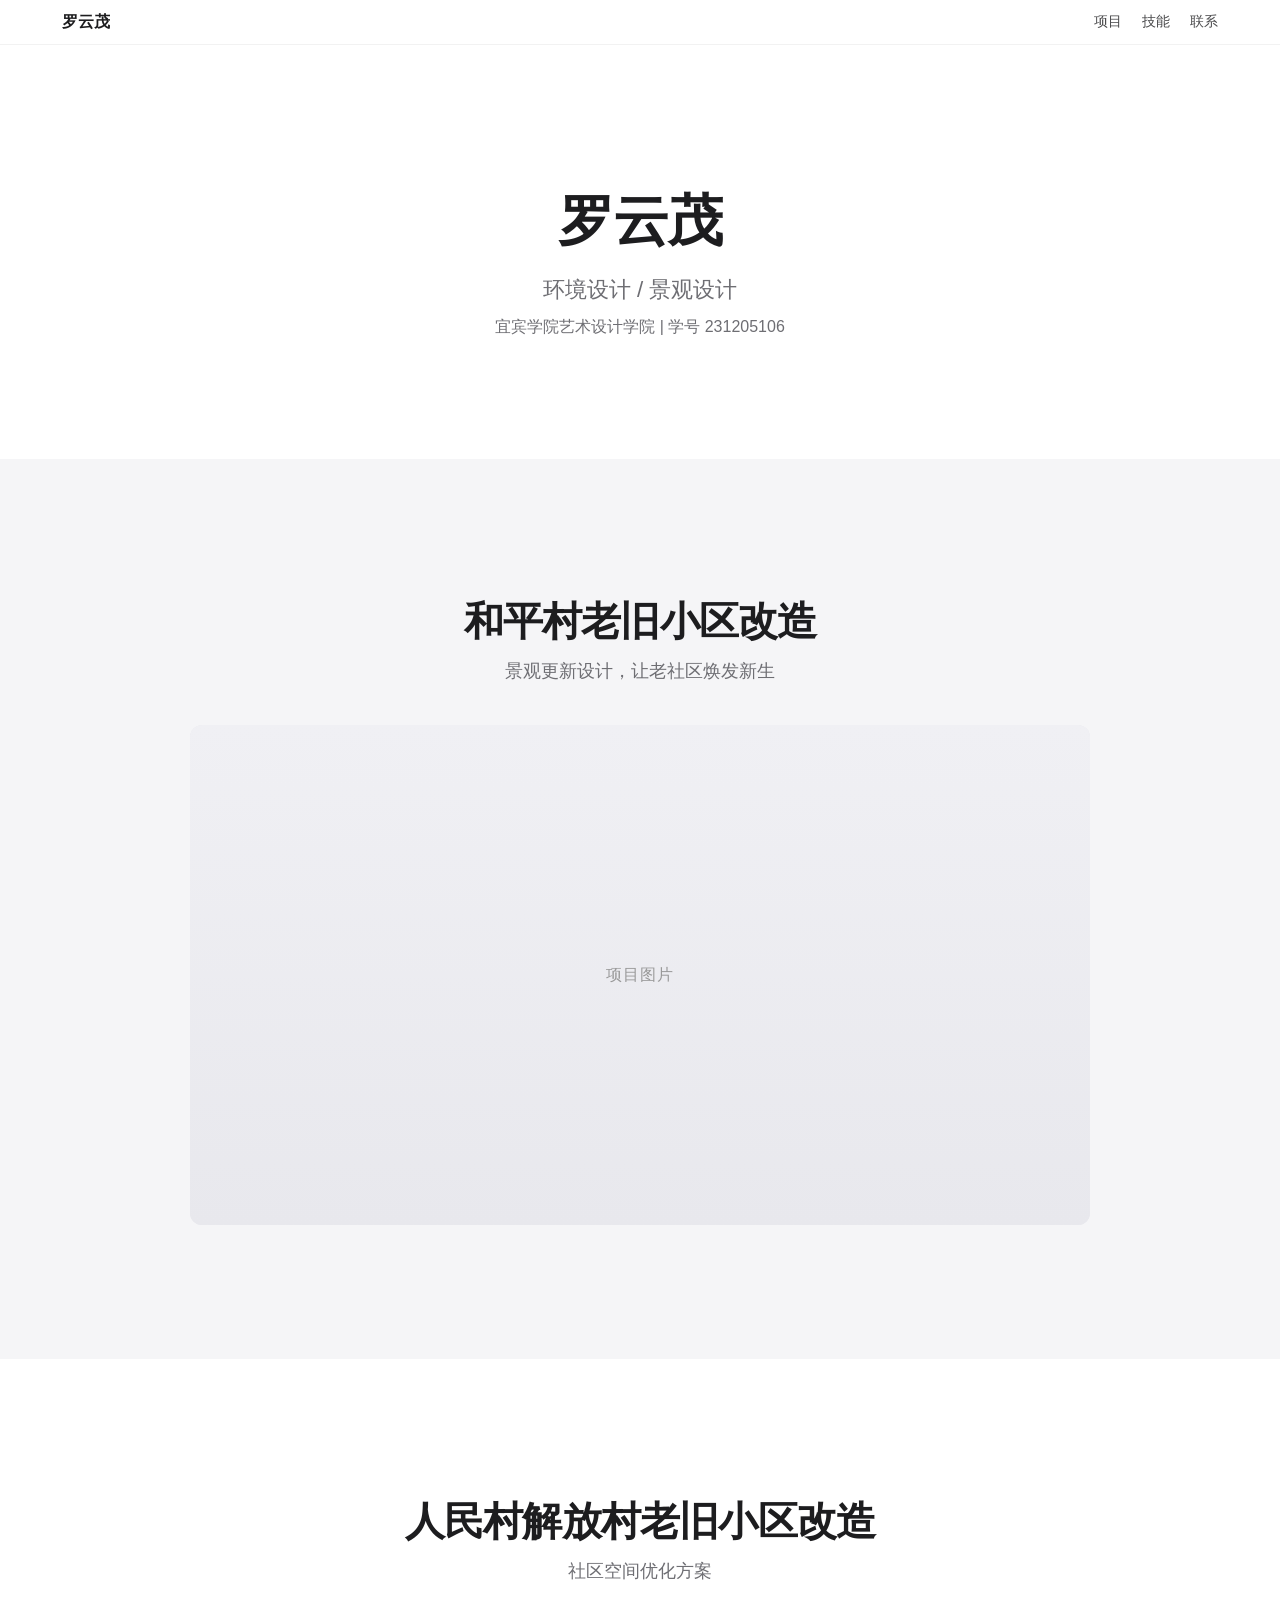
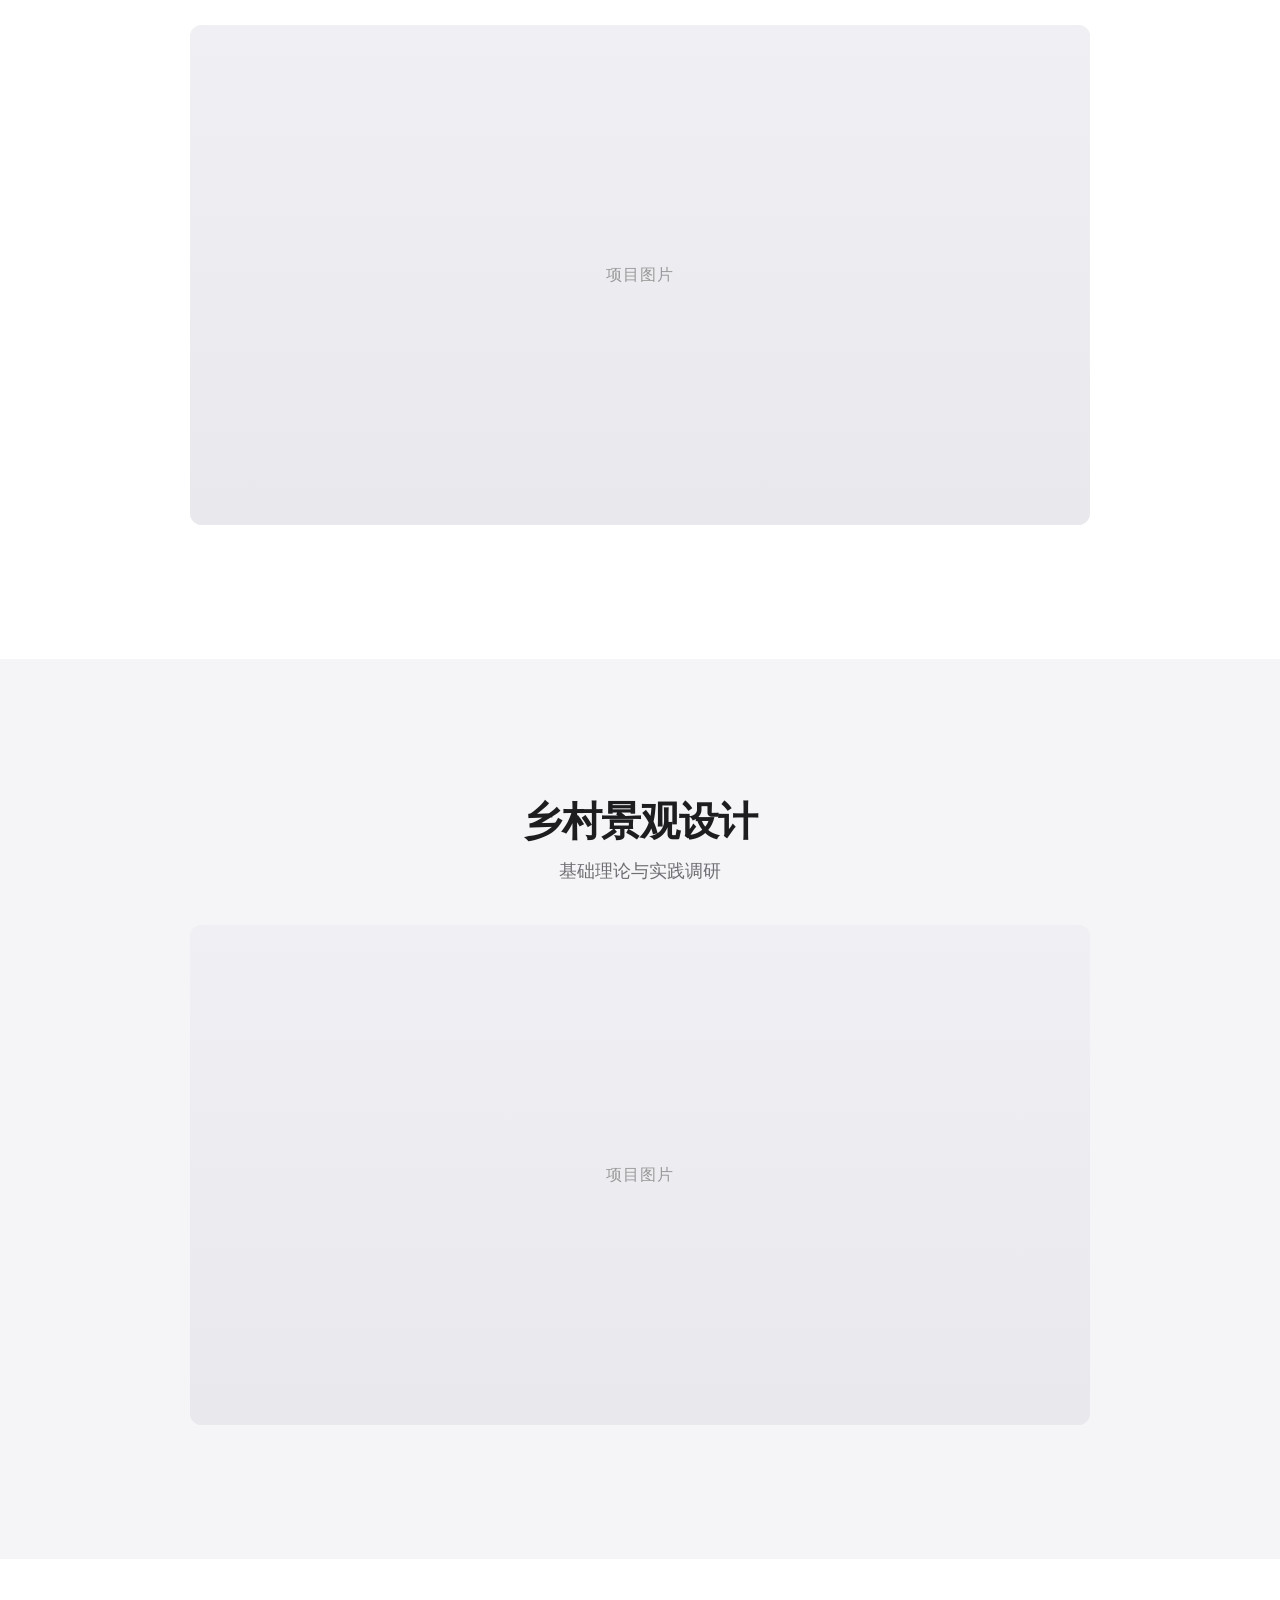
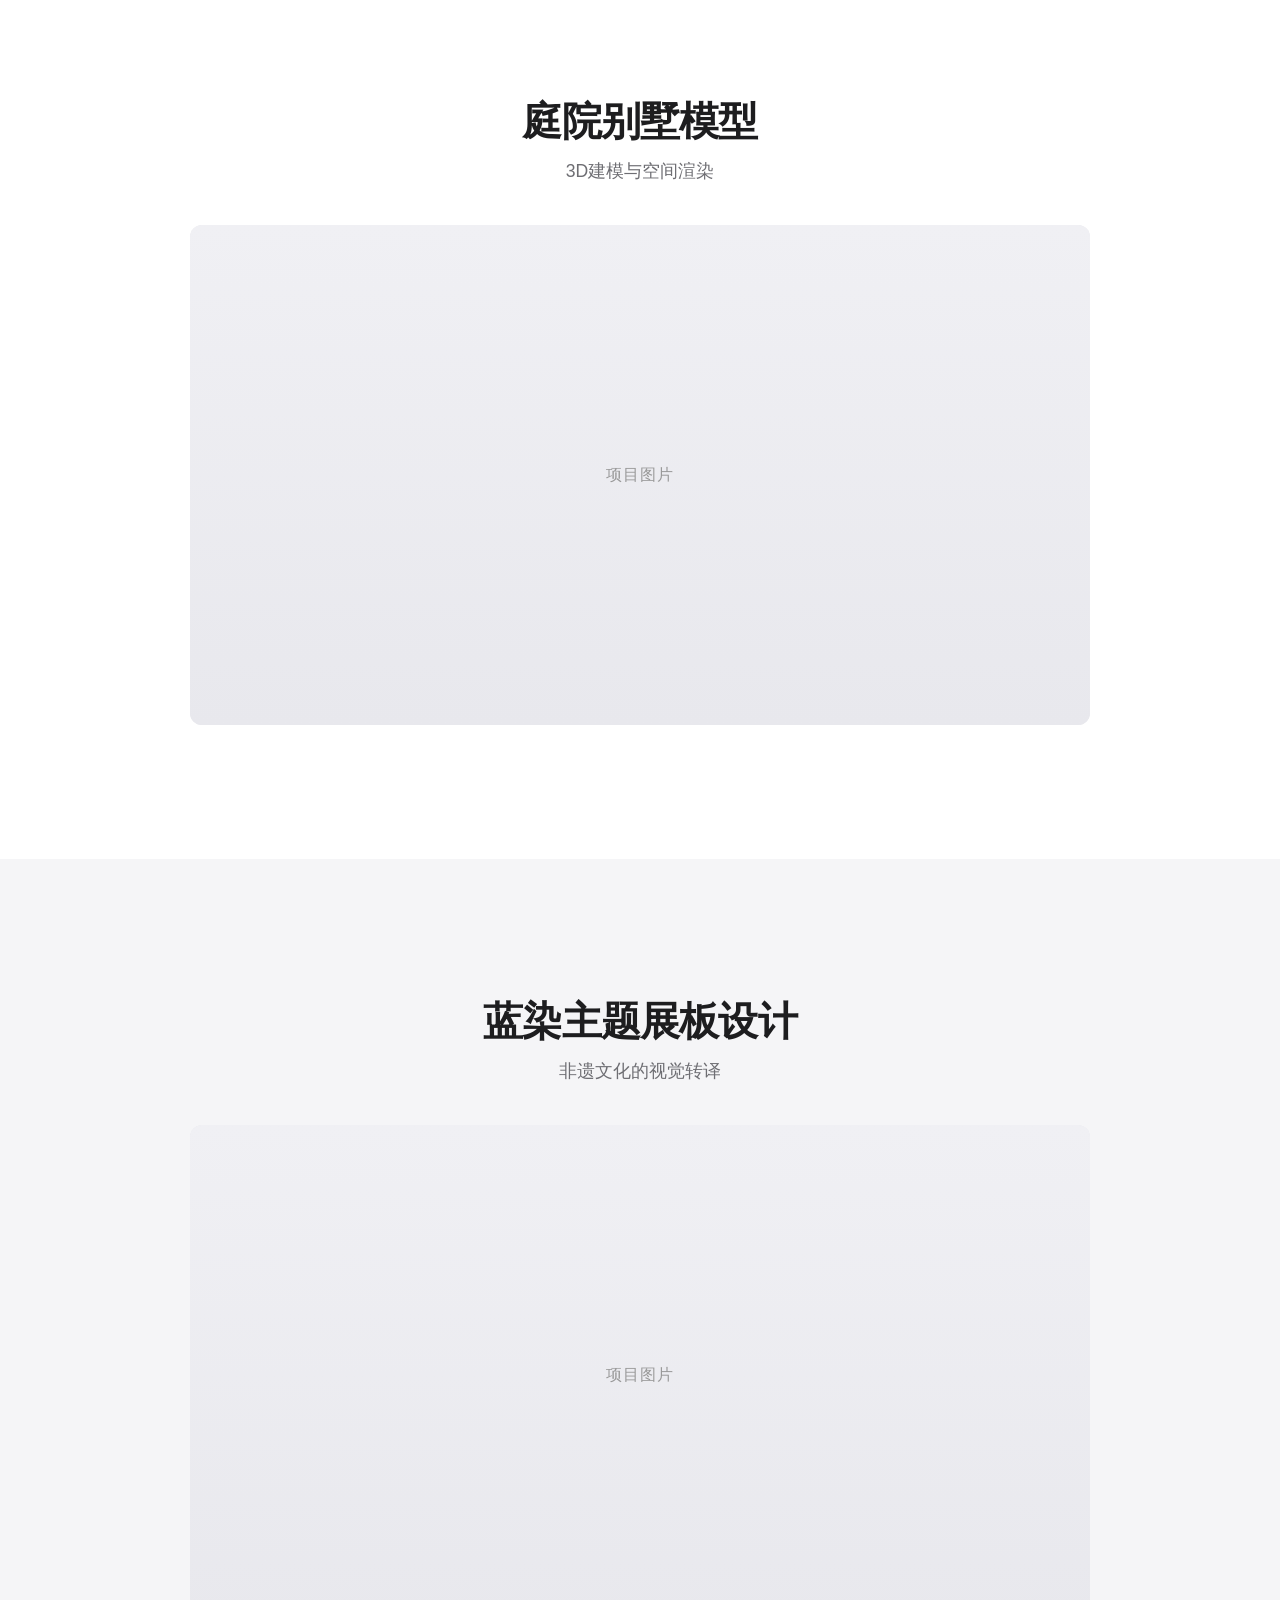
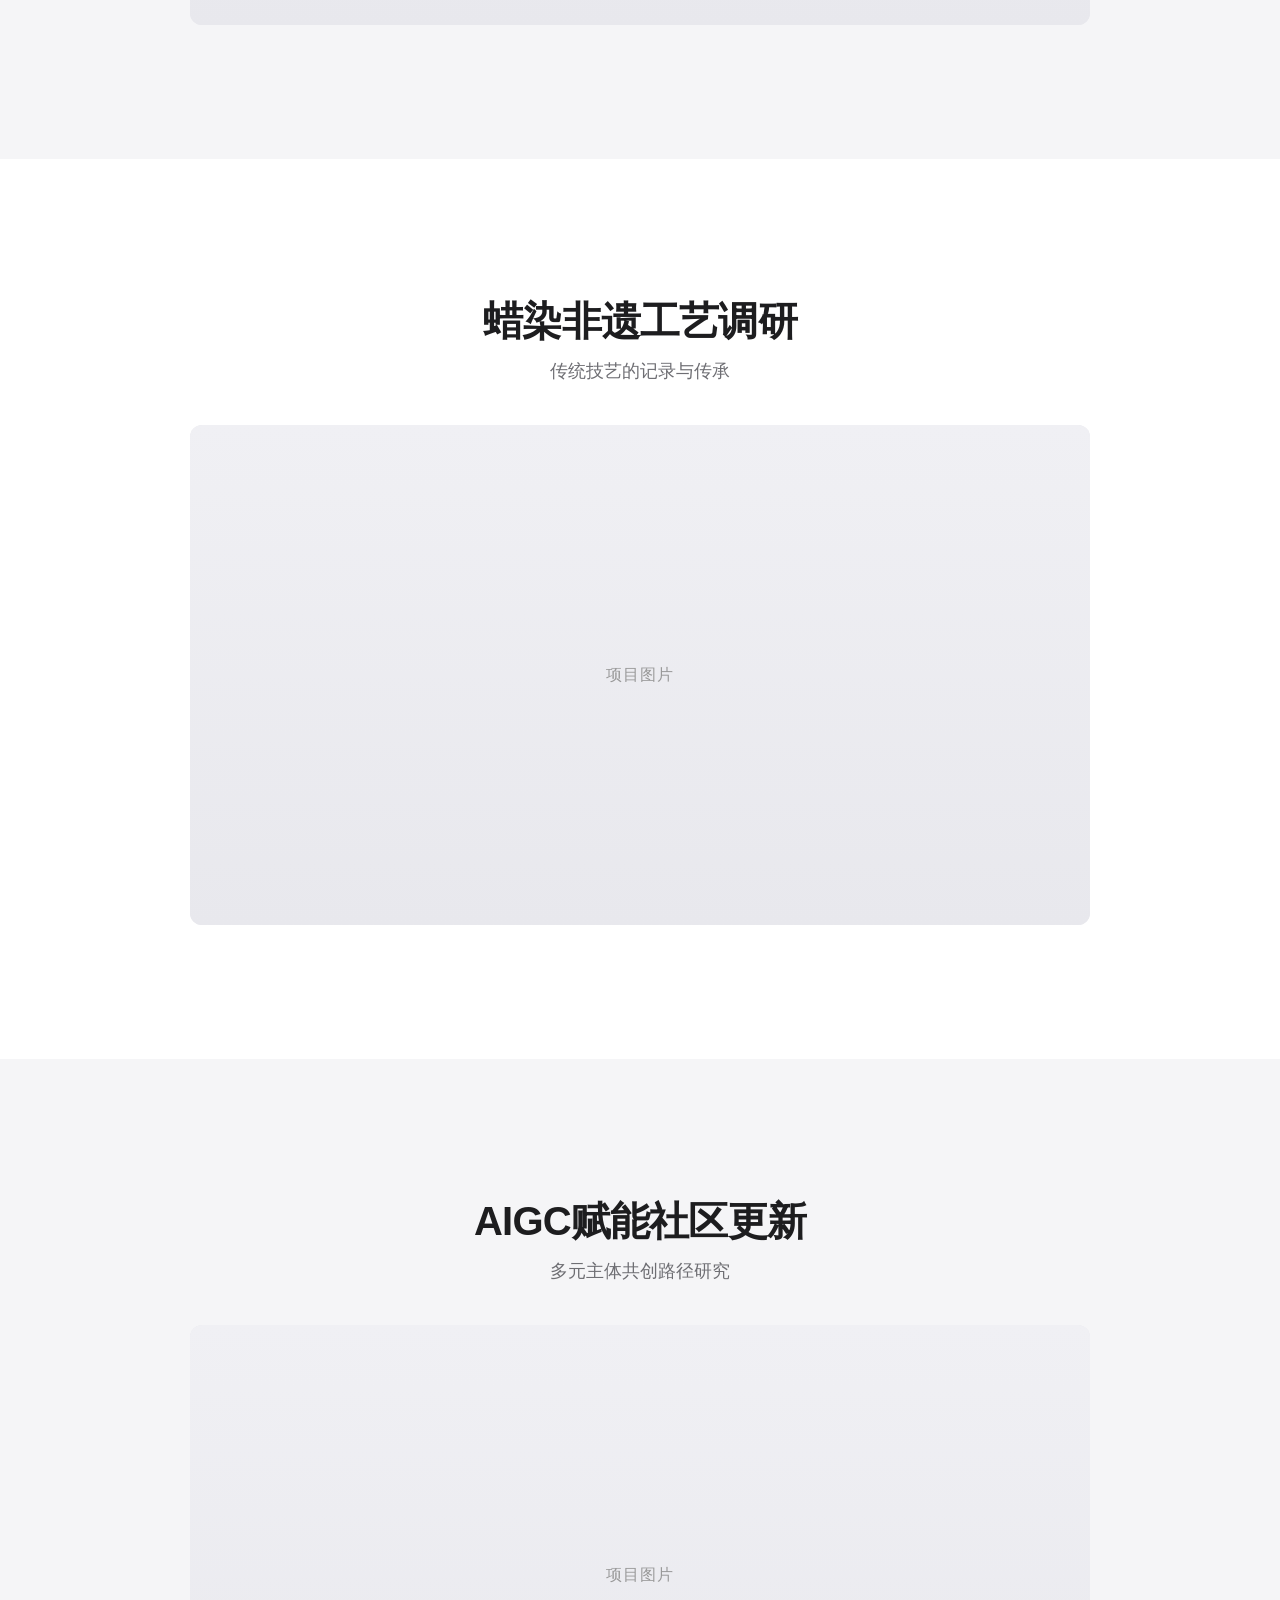
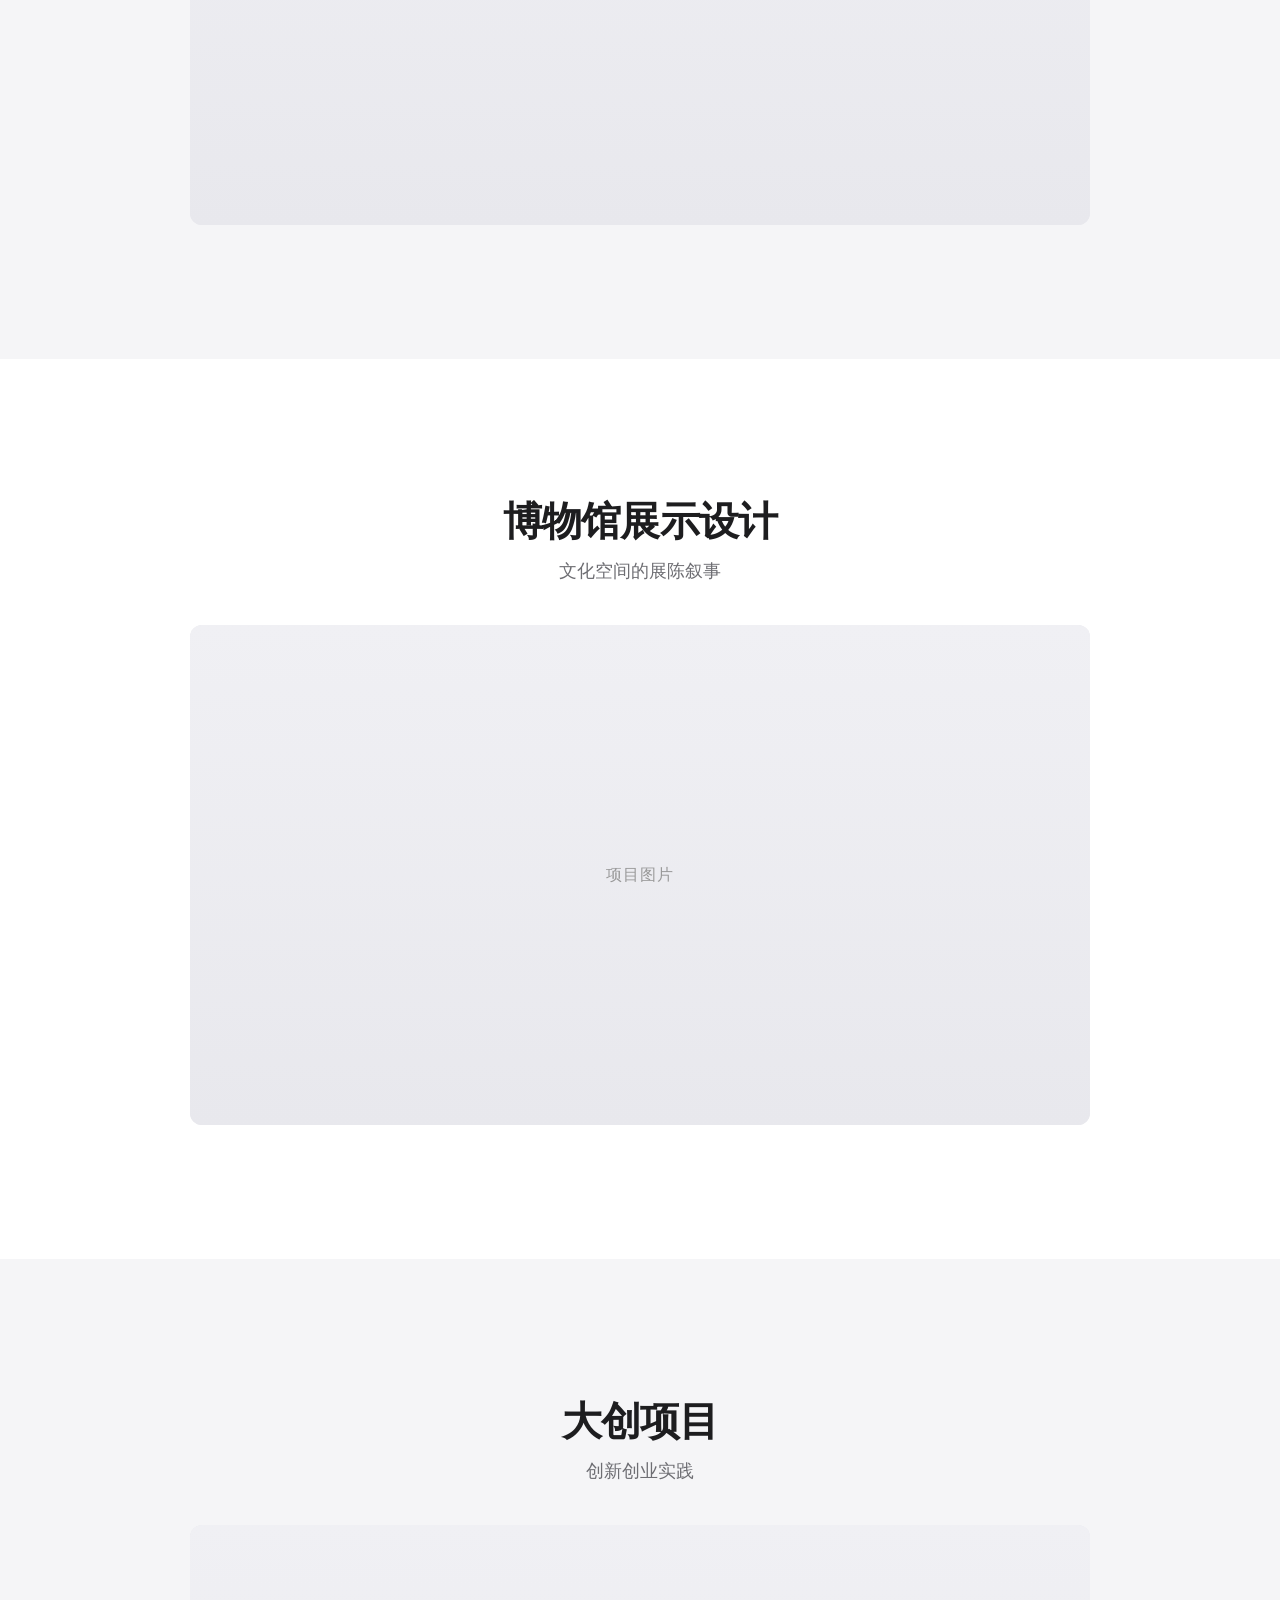
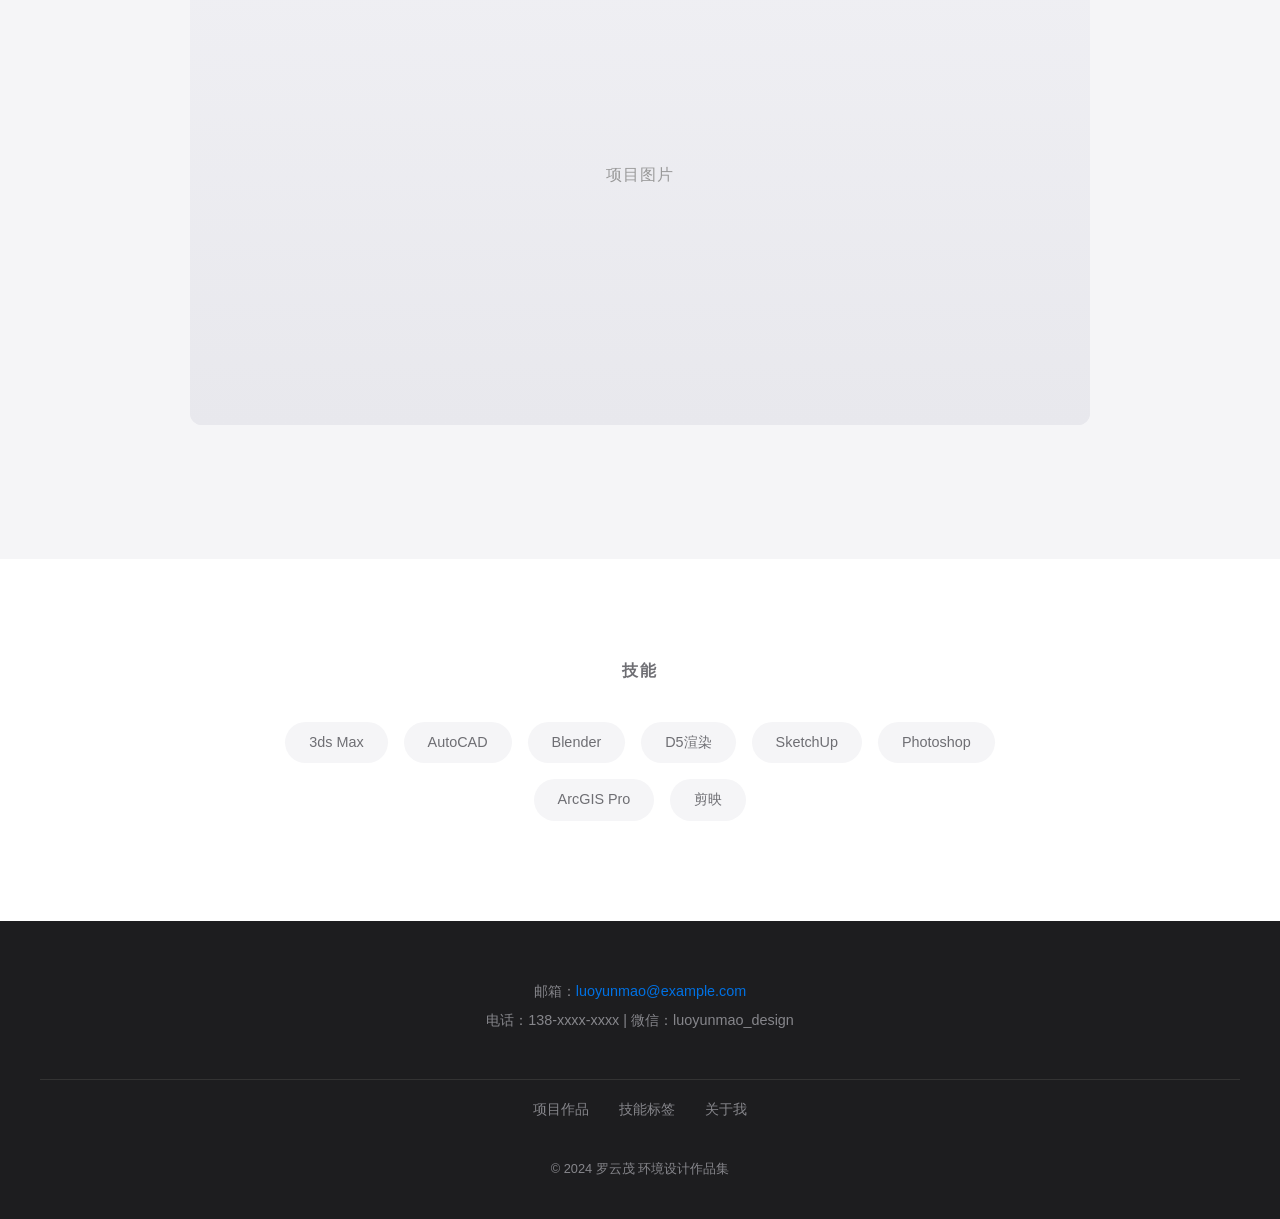
==== index.html @ b6cc5d69 "Initial commit: 罗云茂环境设计作品集" ====
<!DOCTYPE html>
<html lang="zh-CN">
<head>
    <meta charset="UTF-8">
    <meta name="viewport" content="width=device-width, initial-scale=1.0">
    <title>罗云茂 - 环境设计作品集</title>
    <style>
        * {
            margin: 0;
            padding: 0;
            box-sizing: border-box;
        }

        :root {
            --bg-color: #f5f5f7;
            --card-bg: #ffffff;
            --text-color: #1d1d1f;
            --text-light: #6e6e73;
            --footer-bg: #f5f5f7;
            --nav-bg: rgba(255, 255, 255, 0.85);
        }

        body {
            font-family: -apple-system, BlinkMacSystemFont, 'PingFang SC', 'Helvetica Neue', Arial, sans-serif;
            background-color: var(--bg-color);
            color: var(--text-color);
            line-height: 1.47;
            overflow-x: hidden;
        }

        nav {
            position: fixed;
            top: 0;
            left: 0;
            right: 0;
            z-index: 1000;
            background-color: var(--nav-bg);
            backdrop-filter: blur(20px);
            -webkit-backdrop-filter: blur(20px);
            border-bottom: 1px solid rgba(0, 0, 0, 0.05);
        }

        nav .container {
            max-width: 1200px;
            margin: 0 auto;
            padding: 0 22px;
            display: flex;
            justify-content: space-between;
            align-items: center;
            height: 44px;
        }

        nav .logo {
            font-size: 1rem;
            font-weight: 600;
            color: var(--text-color);
            text-decoration: none;
        }

        nav .nav-links {
            display: flex;
            gap: 20px;
        }

        nav .nav-links a {
            font-size: 0.85rem;
            color: var(--text-color);
            text-decoration: none;
            opacity: 0.8;
            transition: opacity 0.3s ease;
        }

        nav .nav-links a:hover {
            opacity: 1;
        }

        .hero {
            padding: 180px 0 120px;
            text-align: center;
            background-color: var(--card-bg);
        }

        .hero h1 {
            font-size: 3.5rem;
            font-weight: 700;
            letter-spacing: -0.02em;
            margin-bottom: 12px;
            color: var(--text-color);
        }

        .hero .subtitle {
            font-size: 1.4rem;
            font-weight: 400;
            color: var(--text-light);
            margin-bottom: 8px;
        }

        .hero .info {
            font-size: 1rem;
            font-weight: 400;
            color: var(--text-light);
        }

        .project-card {
            min-height: 100vh;
            display: flex;
            flex-direction: column;
            justify-content: center;
            align-items: center;
            text-align: center;
            padding: 60px 20px;
            opacity: 0;
            transform: translateY(40px);
            transition: all 0.8s ease;
        }

        .project-card.visible {
            opacity: 1;
            transform: translateY(0);
        }

        .project-card:nth-child(even) {
            background-color: var(--card-bg);
        }

        .project-card:nth-child(odd) {
            background-color: var(--bg-color);
        }

        .project-card .container {
            max-width: 1000px;
            width: 100%;
        }

        .project-card h2 {
            font-size: 2.5rem;
            font-weight: 700;
            letter-spacing: -0.02em;
            margin-bottom: 8px;
            color: var(--text-color);
        }

        .project-card .description {
            font-size: 1.1rem;
            font-weight: 400;
            color: var(--text-light);
            margin-bottom: 40px;
        }

        .project-image {
            width: 100%;
            max-width: 900px;
            height: 500px;
            background-color: #e8e8ed;
            border-radius: 12px;
            margin: 0 auto;
            position: relative;
            overflow: hidden;
        }

        .project-image::before {
            content: '';
            position: absolute;
            top: 0;
            left: 0;
            right: 0;
            bottom: 0;
            background: linear-gradient(180deg, #f0f0f4 0%, #e8e8ed 100%);
        }

        .project-image::after {
            content: '项目图片';
            position: absolute;
            top: 50%;
            left: 50%;
            transform: translate(-50%, -50%);
            font-size: 1rem;
            color: #999999;
            font-weight: 400;
            letter-spacing: 0.05em;
        }

        .project-image img {
            width: 100%;
            height: 100%;
            object-fit: cover;
            display: none;
        }

        .skills {
            padding: 100px 20px;
            background-color: var(--card-bg);
            text-align: center;
            opacity: 0;
            transform: translateY(40px);
            transition: all 0.8s ease;
        }

        .skills.visible {
            opacity: 1;
            transform: translateY(0);
        }

        .skills .container {
            max-width: 800px;
            margin: 0 auto;
        }

        .skills h2 {
            font-size: 1rem;
            font-weight: 600;
            text-transform: uppercase;
            letter-spacing: 0.1em;
            margin-bottom: 40px;
            color: var(--text-light);
        }

        .skills-list {
            display: flex;
            flex-wrap: wrap;
            justify-content: center;
            gap: 16px;
        }

        .skill-tag {
            padding: 10px 24px;
            background-color: var(--bg-color);
            border-radius: 25px;
            font-size: 0.9rem;
            font-weight: 400;
            color: var(--text-light);
        }

        footer {
            background-color: #1d1d1f;
            color: #ffffff;
            padding: 60px 20px 40px;
        }

        footer .container {
            max-width: 1200px;
            margin: 0 auto;
        }

        .footer-links {
            display: flex;
            flex-wrap: wrap;
            justify-content: center;
            gap: 30px;
            margin-bottom: 40px;
        }

        .footer-links a {
            font-size: 0.85rem;
            color: #86868b;
            text-decoration: none;
            transition: color 0.3s ease;
        }

        .footer-links a:hover {
            color: #ffffff;
        }

        .footer-contact {
            text-align: center;
            padding-bottom: 40px;
            border-bottom: 1px solid #333333;
            margin-bottom: 20px;
        }

        .footer-contact p {
            font-size: 0.9rem;
            color: #86868b;
            margin-bottom: 8px;
        }

        .footer-contact a {
            color: #0071e3;
            text-decoration: none;
        }

        .copyright {
            text-align: center;
            font-size: 0.8rem;
            color: #86868b;
        }

        @media (max-width: 1024px) {
            .project-image {
                height: 420px;
            }

            .project-card h2 {
                font-size: 2.2rem;
            }
        }

        @media (max-width: 768px) {
            nav .nav-links {
                display: none;
            }

            .hero {
                padding: 140px 0 80px;
            }

            .hero h1 {
                font-size: 2.5rem;
            }

            .hero .subtitle {
                font-size: 1.2rem;
            }

            .project-card {
                padding: 40px 20px;
                min-height: auto;
            }

            .project-card h2 {
                font-size: 1.8rem;
            }

            .project-card .description {
                font-size: 1rem;
                margin-bottom: 25px;
            }

            .project-image {
                height: 300px;
                border-radius: 8px;
            }

            .skills {
                padding: 60px 20px;
            }

            .skill-tag {
                padding: 8px 20px;
                font-size: 0.85rem;
            }

            .footer-links {
                gap: 20px;
            }
        }

        @media (max-width: 480px) {
            .hero h1 {
                font-size: 2rem;
            }

            .project-card h2 {
                font-size: 1.5rem;
            }

            .project-image {
                height: 220px;
            }
        }
    </style>
</head>
<body>
    <nav>
        <div class="container">
            <a href="#" class="logo">罗云茂</a>
            <div class="nav-links">
                <a href="#projects">项目</a>
                <a href="#skills">技能</a>
                <a href="#contact">联系</a>
            </div>
        </div>
    </nav>

    <section class="hero">
        <div class="container">
            <h1>罗云茂</h1>
            <p class="subtitle">环境设计 / 景观设计</p>
            <p class="info">宜宾学院艺术设计学院 | 学号 231205106</p>
        </div>
    </section>

    <section id="projects">
        <div class="project-card">
            <div class="container">
                <h2>和平村老旧小区改造</h2>
                <p class="description">景观更新设计，让老社区焕发新生</p>
                <div class="project-image">
                    <img src="" alt="和平村老旧小区改造">
                </div>
            </div>
        </div>

        <div class="project-card">
            <div class="container">
                <h2>人民村解放村老旧小区改造</h2>
                <p class="description">社区空间优化方案</p>
                <div class="project-image">
                    <img src="" alt="人民村解放村老旧小区改造">
                </div>
            </div>
        </div>

        <div class="project-card">
            <div class="container">
                <h2>乡村景观设计</h2>
                <p class="description">基础理论与实践调研</p>
                <div class="project-image">
                    <img src="" alt="乡村景观设计">
                </div>
            </div>
        </div>

        <div class="project-card">
            <div class="container">
                <h2>庭院别墅模型</h2>
                <p class="description">3D建模与空间渲染</p>
                <div class="project-image">
                    <img src="" alt="庭院别墅模型">
                </div>
            </div>
        </div>

        <div class="project-card">
            <div class="container">
                <h2>蓝染主题展板设计</h2>
                <p class="description">非遗文化的视觉转译</p>
                <div class="project-image">
                    <img src="" alt="蓝染主题展板设计">
                </div>
            </div>
        </div>

        <div class="project-card">
            <div class="container">
                <h2>蜡染非遗工艺调研</h2>
                <p class="description">传统技艺的记录与传承</p>
                <div class="project-image">
                    <img src="" alt="蜡染非遗工艺调研">
                </div>
            </div>
        </div>

        <div class="project-card">
            <div class="container">
                <h2>AIGC赋能社区更新</h2>
                <p class="description">多元主体共创路径研究</p>
                <div class="project-image">
                    <img src="" alt="AIGC赋能社区更新">
                </div>
            </div>
        </div>

        <div class="project-card">
            <div class="container">
                <h2>博物馆展示设计</h2>
                <p class="description">文化空间的展陈叙事</p>
                <div class="project-image">
                    <img src="" alt="博物馆展示设计">
                </div>
            </div>
        </div>

        <div class="project-card">
            <div class="container">
                <h2>大创项目</h2>
                <p class="description">创新创业实践</p>
                <div class="project-image">
                    <img src="" alt="大创项目">
                </div>
            </div>
        </div>
    </section>

    <section id="skills" class="skills">
        <div class="container">
            <h2>技能</h2>
            <div class="skills-list">
                <span class="skill-tag">3ds Max</span>
                <span class="skill-tag">AutoCAD</span>
                <span class="skill-tag">Blender</span>
                <span class="skill-tag">D5渲染</span>
                <span class="skill-tag">SketchUp</span>
                <span class="skill-tag">Photoshop</span>
                <span class="skill-tag">ArcGIS Pro</span>
                <span class="skill-tag">剪映</span>
            </div>
        </div>
    </section>

    <footer id="contact">
        <div class="container">
            <div class="footer-contact">
                <p>邮箱：<a href="mailto:luoyunmao@example.com">luoyunmao@example.com</a></p>
                <p>电话：138-xxxx-xxxx | 微信：luoyunmao_design</p>
            </div>
            <div class="footer-links">
                <a href="#projects">项目作品</a>
                <a href="#skills">技能标签</a>
                <a href="#">关于我</a>
            </div>
            <div class="copyright">
                © 2024 罗云茂 环境设计作品集
            </div>
        </div>
    </footer>

    <script>
        document.addEventListener('DOMContentLoaded', function() {
            const projectCards = document.querySelectorAll('.project-card, .skills');
            
            const observer = new IntersectionObserver(function(entries) {
                entries.forEach(function(entry) {
                    if (entry.isIntersecting) {
                        entry.target.classList.add('visible');
                    }
                });
            }, {
                threshold: 0.15
            });

            projectCards.forEach(function(card) {
                observer.observe(card);
            });
        });
    </script>
</body>
</html>
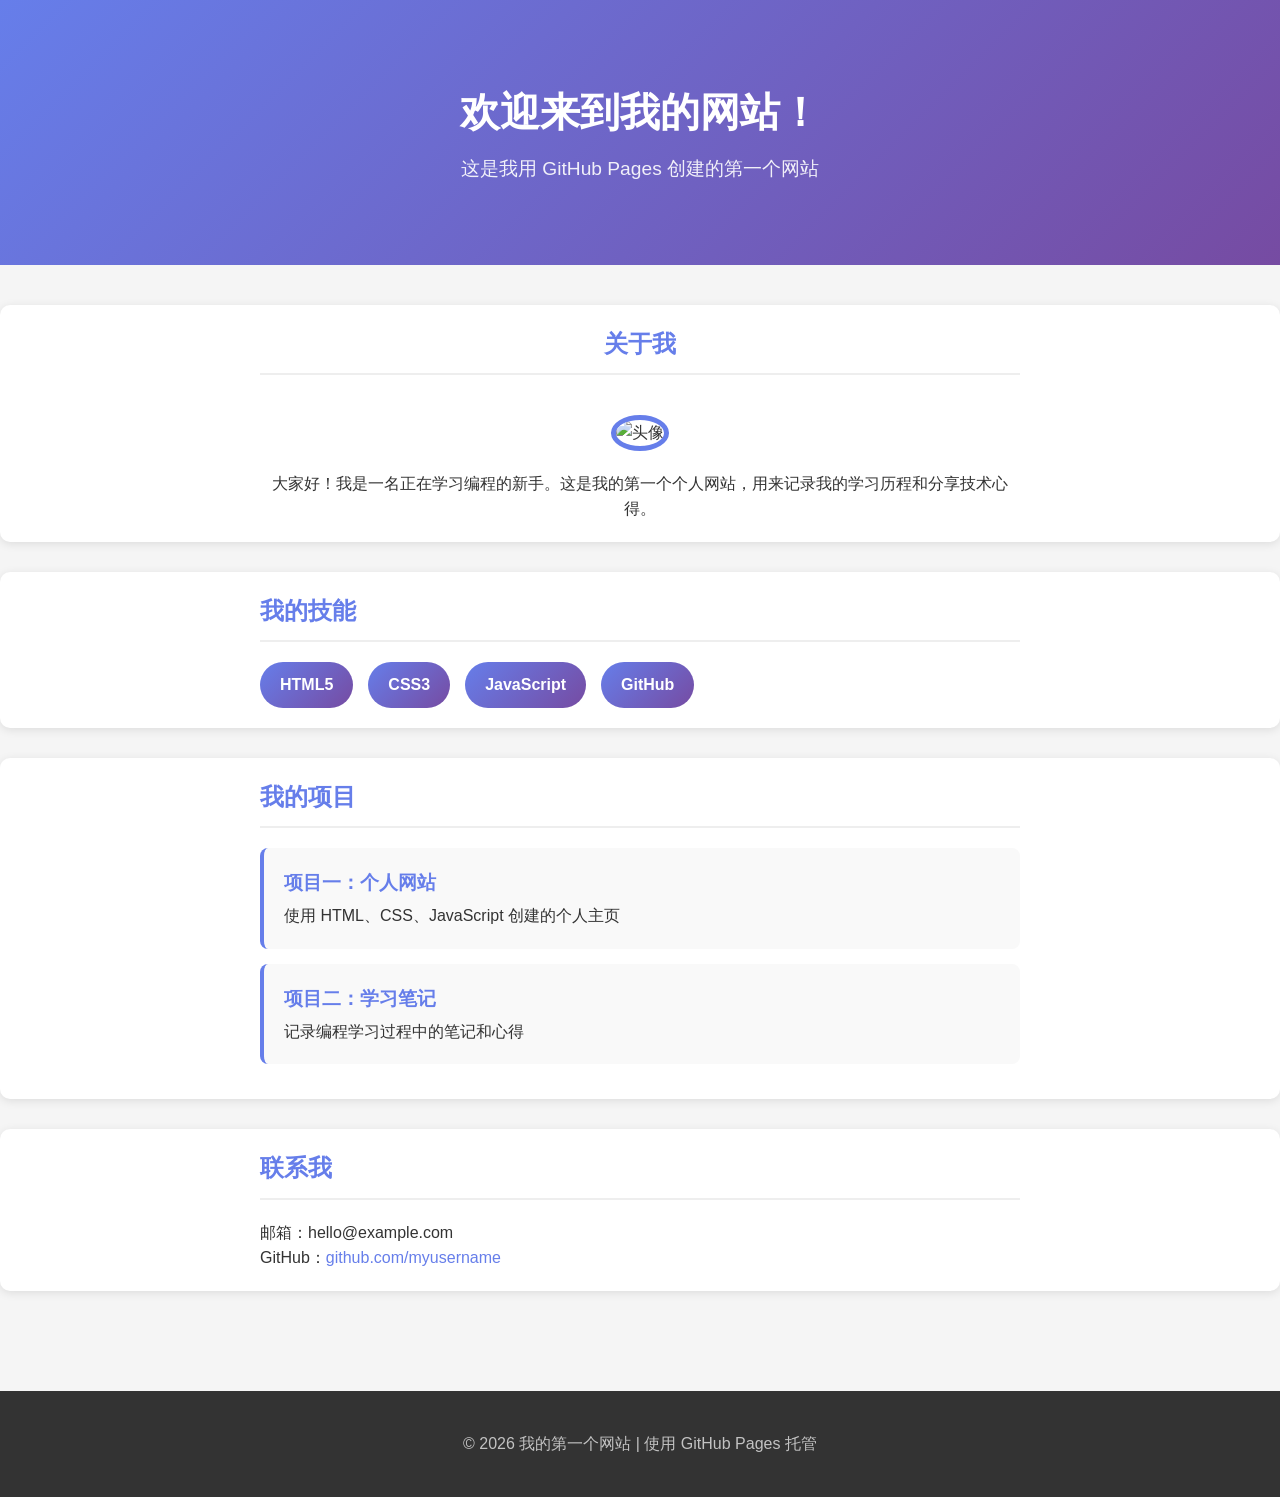
==== commit ec21f4ec: "Initial commit: My first website" ====
--- a/index.html
+++ b/index.html
@@ -3,526 +3,69 @@
 <head>
     <meta charset="UTF-8">
     <meta name="viewport" content="width=device-width, initial-scale=1.0">
-    <title>罗云茂 - 环境设计作品集</title>
-    <style>
-        * {
-            margin: 0;
-            padding: 0;
-            box-sizing: border-box;
-        }
-
-        :root {
-            --bg-color: #f5f5f7;
-            --card-bg: #ffffff;
-            --text-color: #1d1d1f;
-            --text-light: #6e6e73;
-            --footer-bg: #f5f5f7;
-            --nav-bg: rgba(255, 255, 255, 0.85);
-        }
-
-        body {
-            font-family: -apple-system, BlinkMacSystemFont, 'PingFang SC', 'Helvetica Neue', Arial, sans-serif;
-            background-color: var(--bg-color);
-            color: var(--text-color);
-            line-height: 1.47;
-            overflow-x: hidden;
-        }
-
-        nav {
-            position: fixed;
-            top: 0;
-            left: 0;
-            right: 0;
-            z-index: 1000;
-            background-color: var(--nav-bg);
-            backdrop-filter: blur(20px);
-            -webkit-backdrop-filter: blur(20px);
-            border-bottom: 1px solid rgba(0, 0, 0, 0.05);
-        }
-
-        nav .container {
-            max-width: 1200px;
-            margin: 0 auto;
-            padding: 0 22px;
-            display: flex;
-            justify-content: space-between;
-            align-items: center;
-            height: 44px;
-        }
-
-        nav .logo {
-            font-size: 1rem;
-            font-weight: 600;
-            color: var(--text-color);
-            text-decoration: none;
-        }
-
-        nav .nav-links {
-            display: flex;
-            gap: 20px;
-        }
-
-        nav .nav-links a {
-            font-size: 0.85rem;
-            color: var(--text-color);
-            text-decoration: none;
-            opacity: 0.8;
-            transition: opacity 0.3s ease;
-        }
-
-        nav .nav-links a:hover {
-            opacity: 1;
-        }
-
-        .hero {
-            padding: 180px 0 120px;
-            text-align: center;
-            background-color: var(--card-bg);
-        }
-
-        .hero h1 {
-            font-size: 3.5rem;
-            font-weight: 700;
-            letter-spacing: -0.02em;
-            margin-bottom: 12px;
-            color: var(--text-color);
-        }
-
-        .hero .subtitle {
-            font-size: 1.4rem;
-            font-weight: 400;
-            color: var(--text-light);
-            margin-bottom: 8px;
-        }
-
-        .hero .info {
-            font-size: 1rem;
-            font-weight: 400;
-            color: var(--text-light);
-        }
-
-        .project-card {
-            min-height: 100vh;
-            display: flex;
-            flex-direction: column;
-            justify-content: center;
-            align-items: center;
-            text-align: center;
-            padding: 60px 20px;
-            opacity: 0;
-            transform: translateY(40px);
-            transition: all 0.8s ease;
-        }
-
-        .project-card.visible {
-            opacity: 1;
-            transform: translateY(0);
-        }
-
-        .project-card:nth-child(even) {
-            background-color: var(--card-bg);
-        }
-
-        .project-card:nth-child(odd) {
-            background-color: var(--bg-color);
-        }
-
-        .project-card .container {
-            max-width: 1000px;
-            width: 100%;
-        }
-
-        .project-card h2 {
-            font-size: 2.5rem;
-            font-weight: 700;
-            letter-spacing: -0.02em;
-            margin-bottom: 8px;
-            color: var(--text-color);
-        }
-
-        .project-card .description {
-            font-size: 1.1rem;
-            font-weight: 400;
-            color: var(--text-light);
-            margin-bottom: 40px;
-        }
-
-        .project-image {
-            width: 100%;
-            max-width: 900px;
-            height: 500px;
-            background-color: #e8e8ed;
-            border-radius: 12px;
-            margin: 0 auto;
-            position: relative;
-            overflow: hidden;
-        }
-
-        .project-image::before {
-            content: '';
-            position: absolute;
-            top: 0;
-            left: 0;
-            right: 0;
-            bottom: 0;
-            background: linear-gradient(180deg, #f0f0f4 0%, #e8e8ed 100%);
-        }
-
-        .project-image::after {
-            content: '项目图片';
-            position: absolute;
-            top: 50%;
-            left: 50%;
-            transform: translate(-50%, -50%);
-            font-size: 1rem;
-            color: #999999;
-            font-weight: 400;
-            letter-spacing: 0.05em;
-        }
-
-        .project-image img {
-            width: 100%;
-            height: 100%;
-            object-fit: cover;
-            display: none;
-        }
-
-        .skills {
-            padding: 100px 20px;
-            background-color: var(--card-bg);
-            text-align: center;
-            opacity: 0;
-            transform: translateY(40px);
-            transition: all 0.8s ease;
-        }
-
-        .skills.visible {
-            opacity: 1;
-            transform: translateY(0);
-        }
-
-        .skills .container {
-            max-width: 800px;
-            margin: 0 auto;
-        }
-
-        .skills h2 {
-            font-size: 1rem;
-            font-weight: 600;
-            text-transform: uppercase;
-            letter-spacing: 0.1em;
-            margin-bottom: 40px;
-            color: var(--text-light);
-        }
-
-        .skills-list {
-            display: flex;
-            flex-wrap: wrap;
-            justify-content: center;
-            gap: 16px;
-        }
-
-        .skill-tag {
-            padding: 10px 24px;
-            background-color: var(--bg-color);
-            border-radius: 25px;
-            font-size: 0.9rem;
-            font-weight: 400;
-            color: var(--text-light);
-        }
-
-        footer {
-            background-color: #1d1d1f;
-            color: #ffffff;
-            padding: 60px 20px 40px;
-        }
-
-        footer .container {
-            max-width: 1200px;
-            margin: 0 auto;
-        }
-
-        .footer-links {
-            display: flex;
-            flex-wrap: wrap;
-            justify-content: center;
-            gap: 30px;
-            margin-bottom: 40px;
-        }
-
-        .footer-links a {
-            font-size: 0.85rem;
-            color: #86868b;
-            text-decoration: none;
-            transition: color 0.3s ease;
-        }
-
-        .footer-links a:hover {
-            color: #ffffff;
-        }
-
-        .footer-contact {
-            text-align: center;
-            padding-bottom: 40px;
-            border-bottom: 1px solid #333333;
-            margin-bottom: 20px;
-        }
-
-        .footer-contact p {
-            font-size: 0.9rem;
-            color: #86868b;
-            margin-bottom: 8px;
-        }
-
-        .footer-contact a {
-            color: #0071e3;
-            text-decoration: none;
-        }
-
-        .copyright {
-            text-align: center;
-            font-size: 0.8rem;
-            color: #86868b;
-        }
-
-        @media (max-width: 1024px) {
-            .project-image {
-                height: 420px;
-            }
-
-            .project-card h2 {
-                font-size: 2.2rem;
-            }
-        }
-
-        @media (max-width: 768px) {
-            nav .nav-links {
-                display: none;
-            }
-
-            .hero {
-                padding: 140px 0 80px;
-            }
-
-            .hero h1 {
-                font-size: 2.5rem;
-            }
-
-            .hero .subtitle {
-                font-size: 1.2rem;
-            }
-
-            .project-card {
-                padding: 40px 20px;
-                min-height: auto;
-            }
-
-            .project-card h2 {
-                font-size: 1.8rem;
-            }
-
-            .project-card .description {
-                font-size: 1rem;
-                margin-bottom: 25px;
-            }
-
-            .project-image {
-                height: 300px;
-                border-radius: 8px;
-            }
-
-            .skills {
-                padding: 60px 20px;
-            }
-
-            .skill-tag {
-                padding: 8px 20px;
-                font-size: 0.85rem;
-            }
-
-            .footer-links {
-                gap: 20px;
-            }
-        }
-
-        @media (max-width: 480px) {
-            .hero h1 {
-                font-size: 2rem;
-            }
-
-            .project-card h2 {
-                font-size: 1.5rem;
-            }
-
-            .project-image {
-                height: 220px;
-            }
-        }
-    </style>
+    <title>我的第一个网站</title>
+    <link rel="stylesheet" href="style.css">
 </head>
 <body>
-    <nav>
+    <header>
         <div class="container">
-            <a href="#" class="logo">罗云茂</a>
-            <div class="nav-links">
-                <a href="#projects">项目</a>
-                <a href="#skills">技能</a>
-                <a href="#contact">联系</a>
+            <h1>欢迎来到我的网站！</h1>
+            <p>这是我用 GitHub Pages 创建的第一个网站</p>
+        </div>
+    </header>
+
+    <main>
+        <section class="about">
+            <div class="container">
+                <h2>关于我</h2>
+                <div class="avatar">
+                    <img src="https://trae-api-cn.mchost.guru/api/ide/v1/text_to_image?prompt=professional%20portrait%20of%20a%20young%20developer%20smiling&image_size=square" alt="头像">
+                </div>
+                <p>大家好！我是一名正在学习编程的新手。这是我的第一个个人网站，用来记录我的学习历程和分享技术心得。</p>
             </div>
-        </div>
-    </nav>
+        </section>
 
-    <section class="hero">
-        <div class="container">
-            <h1>罗云茂</h1>
-            <p class="subtitle">环境设计 / 景观设计</p>
-            <p class="info">宜宾学院艺术设计学院 | 学号 231205106</p>
-        </div>
-    </section>
-
-    <section id="projects">
-        <div class="project-card">
+        <section class="skills">
             <div class="container">
-                <h2>和平村老旧小区改造</h2>
-                <p class="description">景观更新设计，让老社区焕发新生</p>
-                <div class="project-image">
-                    <img src="" alt="和平村老旧小区改造">
+                <h2>我的技能</h2>
+                <div class="skill-list">
+                    <div class="skill">HTML5</div>
+                    <div class="skill">CSS3</div>
+                    <div class="skill">JavaScript</div>
+                    <div class="skill">GitHub</div>
                 </div>
             </div>
-        </div>
+        </section>
 
-        <div class="project-card">
+        <section class="projects">
             <div class="container">
-                <h2>人民村解放村老旧小区改造</h2>
-                <p class="description">社区空间优化方案</p>
-                <div class="project-image">
-                    <img src="" alt="人民村解放村老旧小区改造">
+                <h2>我的项目</h2>
+                <div class="project-card">
+                    <h3>项目一：个人网站</h3>
+                    <p>使用 HTML、CSS、JavaScript 创建的个人主页</p>
+                </div>
+                <div class="project-card">
+                    <h3>项目二：学习笔记</h3>
+                    <p>记录编程学习过程中的笔记和心得</p>
                 </div>
             </div>
-        </div>
+        </section>
 
-        <div class="project-card">
+        <section class="contact">
             <div class="container">
-                <h2>乡村景观设计</h2>
-                <p class="description">基础理论与实践调研</p>
-                <div class="project-image">
-                    <img src="" alt="乡村景观设计">
-                </div>
+                <h2>联系我</h2>
+                <p>邮箱：hello@example.com</p>
+                <p>GitHub：<a href="https://github.com" target="_blank">github.com/myusername</a></p>
             </div>
-        </div>
+        </section>
+    </main>
 
-        <div class="project-card">
-            <div class="container">
-                <h2>庭院别墅模型</h2>
-                <p class="description">3D建模与空间渲染</p>
-                <div class="project-image">
-                    <img src="" alt="庭院别墅模型">
-                </div>
-            </div>
-        </div>
-
-        <div class="project-card">
-            <div class="container">
-                <h2>蓝染主题展板设计</h2>
-                <p class="description">非遗文化的视觉转译</p>
-                <div class="project-image">
-                    <img src="" alt="蓝染主题展板设计">
-                </div>
-            </div>
-        </div>
-
-        <div class="project-card">
-            <div class="container">
-                <h2>蜡染非遗工艺调研</h2>
-                <p class="description">传统技艺的记录与传承</p>
-                <div class="project-image">
-                    <img src="" alt="蜡染非遗工艺调研">
-                </div>
-            </div>
-        </div>
-
-        <div class="project-card">
-            <div class="container">
-                <h2>AIGC赋能社区更新</h2>
-                <p class="description">多元主体共创路径研究</p>
-                <div class="project-image">
-                    <img src="" alt="AIGC赋能社区更新">
-                </div>
-            </div>
-        </div>
-
-        <div class="project-card">
-            <div class="container">
-                <h2>博物馆展示设计</h2>
-                <p class="description">文化空间的展陈叙事</p>
-                <div class="project-image">
-                    <img src="" alt="博物馆展示设计">
-                </div>
-            </div>
-        </div>
-
-        <div class="project-card">
-            <div class="container">
-                <h2>大创项目</h2>
-                <p class="description">创新创业实践</p>
-                <div class="project-image">
-                    <img src="" alt="大创项目">
-                </div>
-            </div>
-        </div>
-    </section>
-
-    <section id="skills" class="skills">
+    <footer>
         <div class="container">
-            <h2>技能</h2>
-            <div class="skills-list">
-                <span class="skill-tag">3ds Max</span>
-                <span class="skill-tag">AutoCAD</span>
-                <span class="skill-tag">Blender</span>
-                <span class="skill-tag">D5渲染</span>
-                <span class="skill-tag">SketchUp</span>
-                <span class="skill-tag">Photoshop</span>
-                <span class="skill-tag">ArcGIS Pro</span>
-                <span class="skill-tag">剪映</span>
-            </div>
-        </div>
-    </section>
-
-    <footer id="contact">
-        <div class="container">
-            <div class="footer-contact">
-                <p>邮箱：<a href="mailto:luoyunmao@example.com">luoyunmao@example.com</a></p>
-                <p>电话：138-xxxx-xxxx | 微信：luoyunmao_design</p>
-            </div>
-            <div class="footer-links">
-                <a href="#projects">项目作品</a>
-                <a href="#skills">技能标签</a>
-                <a href="#">关于我</a>
-            </div>
-            <div class="copyright">
-                © 2024 罗云茂 环境设计作品集
-            </div>
+            <p>&copy; 2026 我的第一个网站 | 使用 GitHub Pages 托管</p>
         </div>
     </footer>
 
-    <script>
-        document.addEventListener('DOMContentLoaded', function() {
-            const projectCards = document.querySelectorAll('.project-card, .skills');
-            
-            const observer = new IntersectionObserver(function(entries) {
-                entries.forEach(function(entry) {
-                    if (entry.isIntersecting) {
-                        entry.target.classList.add('visible');
-                    }
-                });
-            }, {
-                threshold: 0.15
-            });
-
-            projectCards.forEach(function(card) {
-                observer.observe(card);
-            });
-        });
-    </script>
+    <script src="script.js"></script>
 </body>
 </html>
--- a/style.css
+++ b/style.css
@@ -0,0 +1,113 @@
+* {
+    margin: 0;
+    padding: 0;
+    box-sizing: border-box;
+}
+
+body {
+    font-family: 'Segoe UI', Tahoma, Geneva, Verdana, sans-serif;
+    line-height: 1.6;
+    color: #333;
+    background-color: #f5f5f5;
+}
+
+.container {
+    max-width: 800px;
+    margin: 0 auto;
+    padding: 20px;
+}
+
+header {
+    background: linear-gradient(135deg, #667eea 0%, #764ba2 100%);
+    color: white;
+    text-align: center;
+    padding: 60px 20px;
+}
+
+header h1 {
+    font-size: 2.5rem;
+    margin-bottom: 10px;
+}
+
+header p {
+    font-size: 1.2rem;
+    opacity: 0.9;
+}
+
+main {
+    padding: 40px 0;
+}
+
+section {
+    background: white;
+    margin-bottom: 30px;
+    border-radius: 10px;
+    box-shadow: 0 2px 10px rgba(0,0,0,0.1);
+}
+
+section h2 {
+    color: #667eea;
+    margin-bottom: 20px;
+    padding-bottom: 10px;
+    border-bottom: 2px solid #eee;
+}
+
+.about {
+    text-align: center;
+}
+
+.avatar img {
+    width: 150px;
+    height: 150px;
+    border-radius: 50%;
+    margin: 20px 0;
+    border: 5px solid #667eea;
+}
+
+.skill-list {
+    display: flex;
+    flex-wrap: wrap;
+    gap: 15px;
+}
+
+.skill {
+    background: linear-gradient(135deg, #667eea 0%, #764ba2 100%);
+    color: white;
+    padding: 10px 20px;
+    border-radius: 25px;
+    font-weight: bold;
+}
+
+.project-card {
+    background: #f9f9f9;
+    padding: 20px;
+    border-radius: 8px;
+    margin-bottom: 15px;
+    border-left: 4px solid #667eea;
+}
+
+.project-card h3 {
+    color: #667eea;
+    margin-bottom: 5px;
+}
+
+.contact a {
+    color: #667eea;
+    text-decoration: none;
+}
+
+.contact a:hover {
+    text-decoration: underline;
+}
+
+footer {
+    background: #333;
+    color: white;
+    text-align: center;
+    padding: 20px;
+    margin-top: 30px;
+}
+
+footer p {
+    opacity: 0.7;
+}
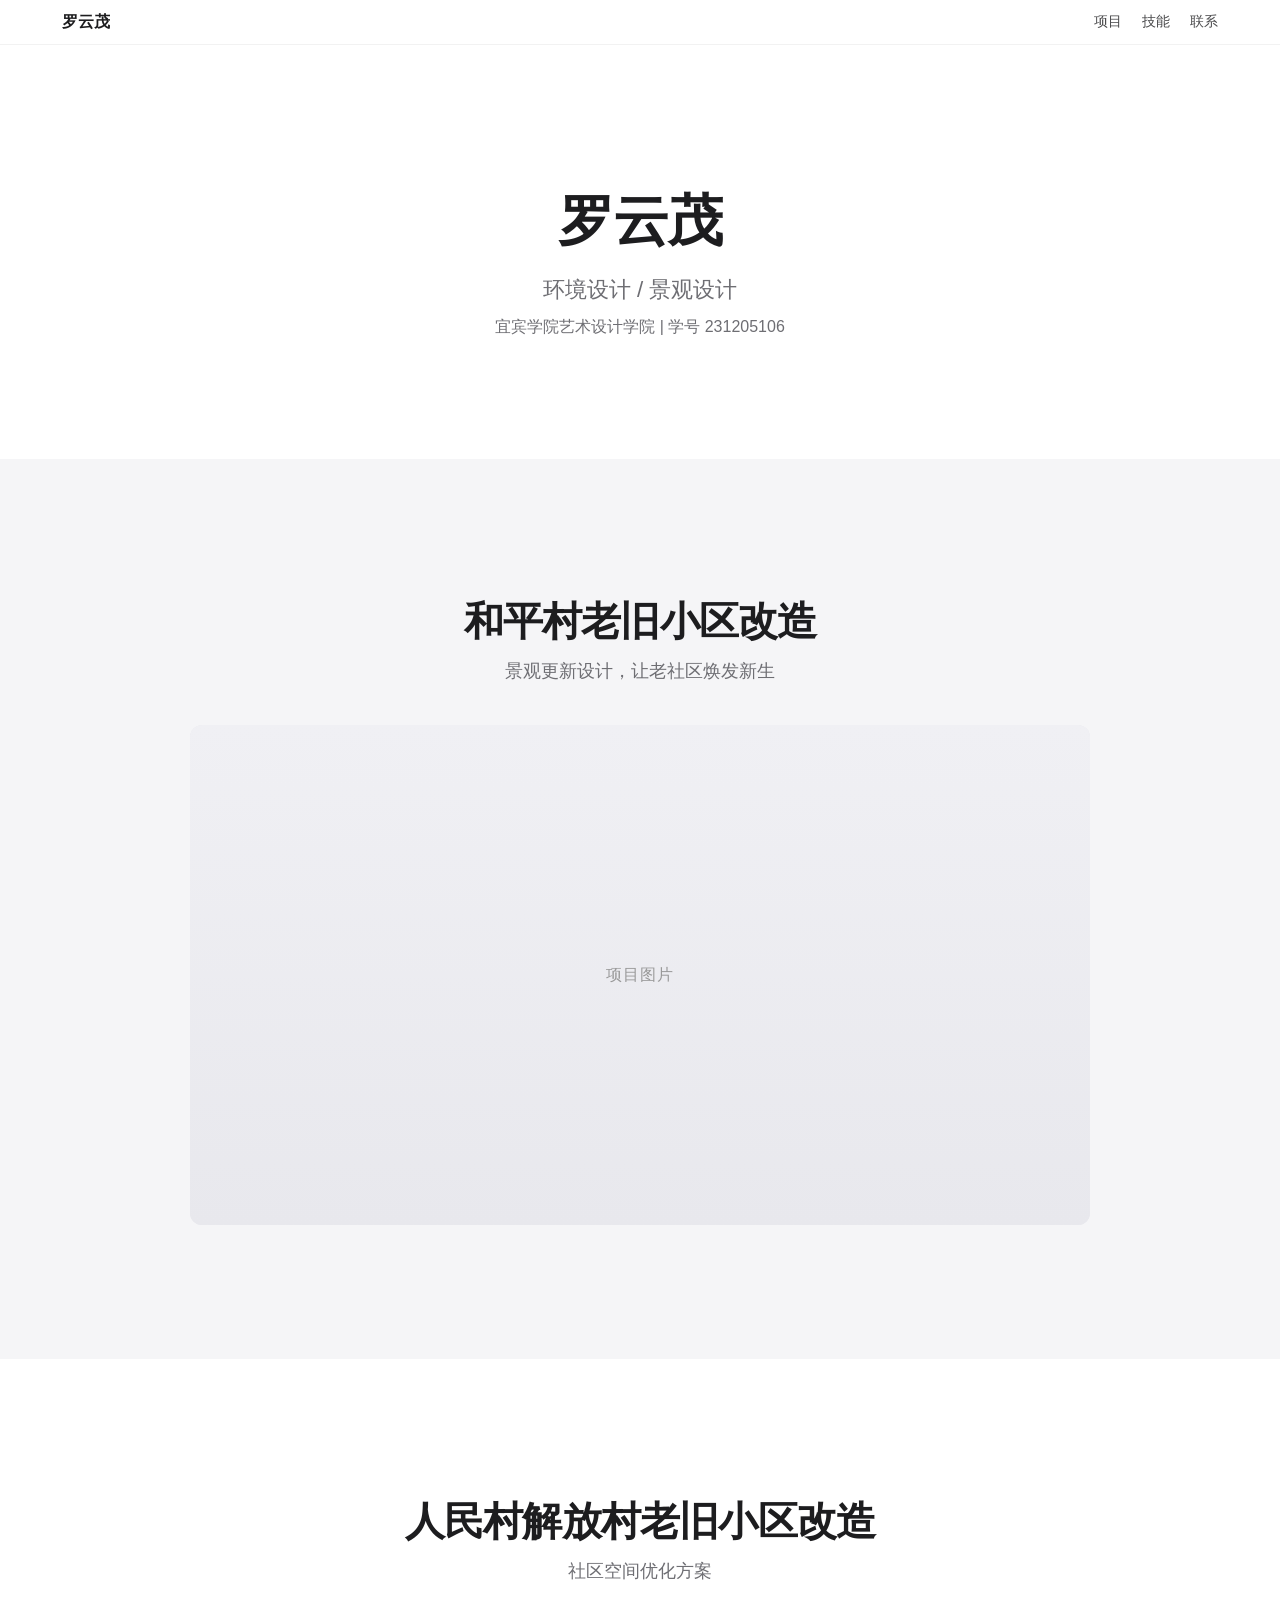
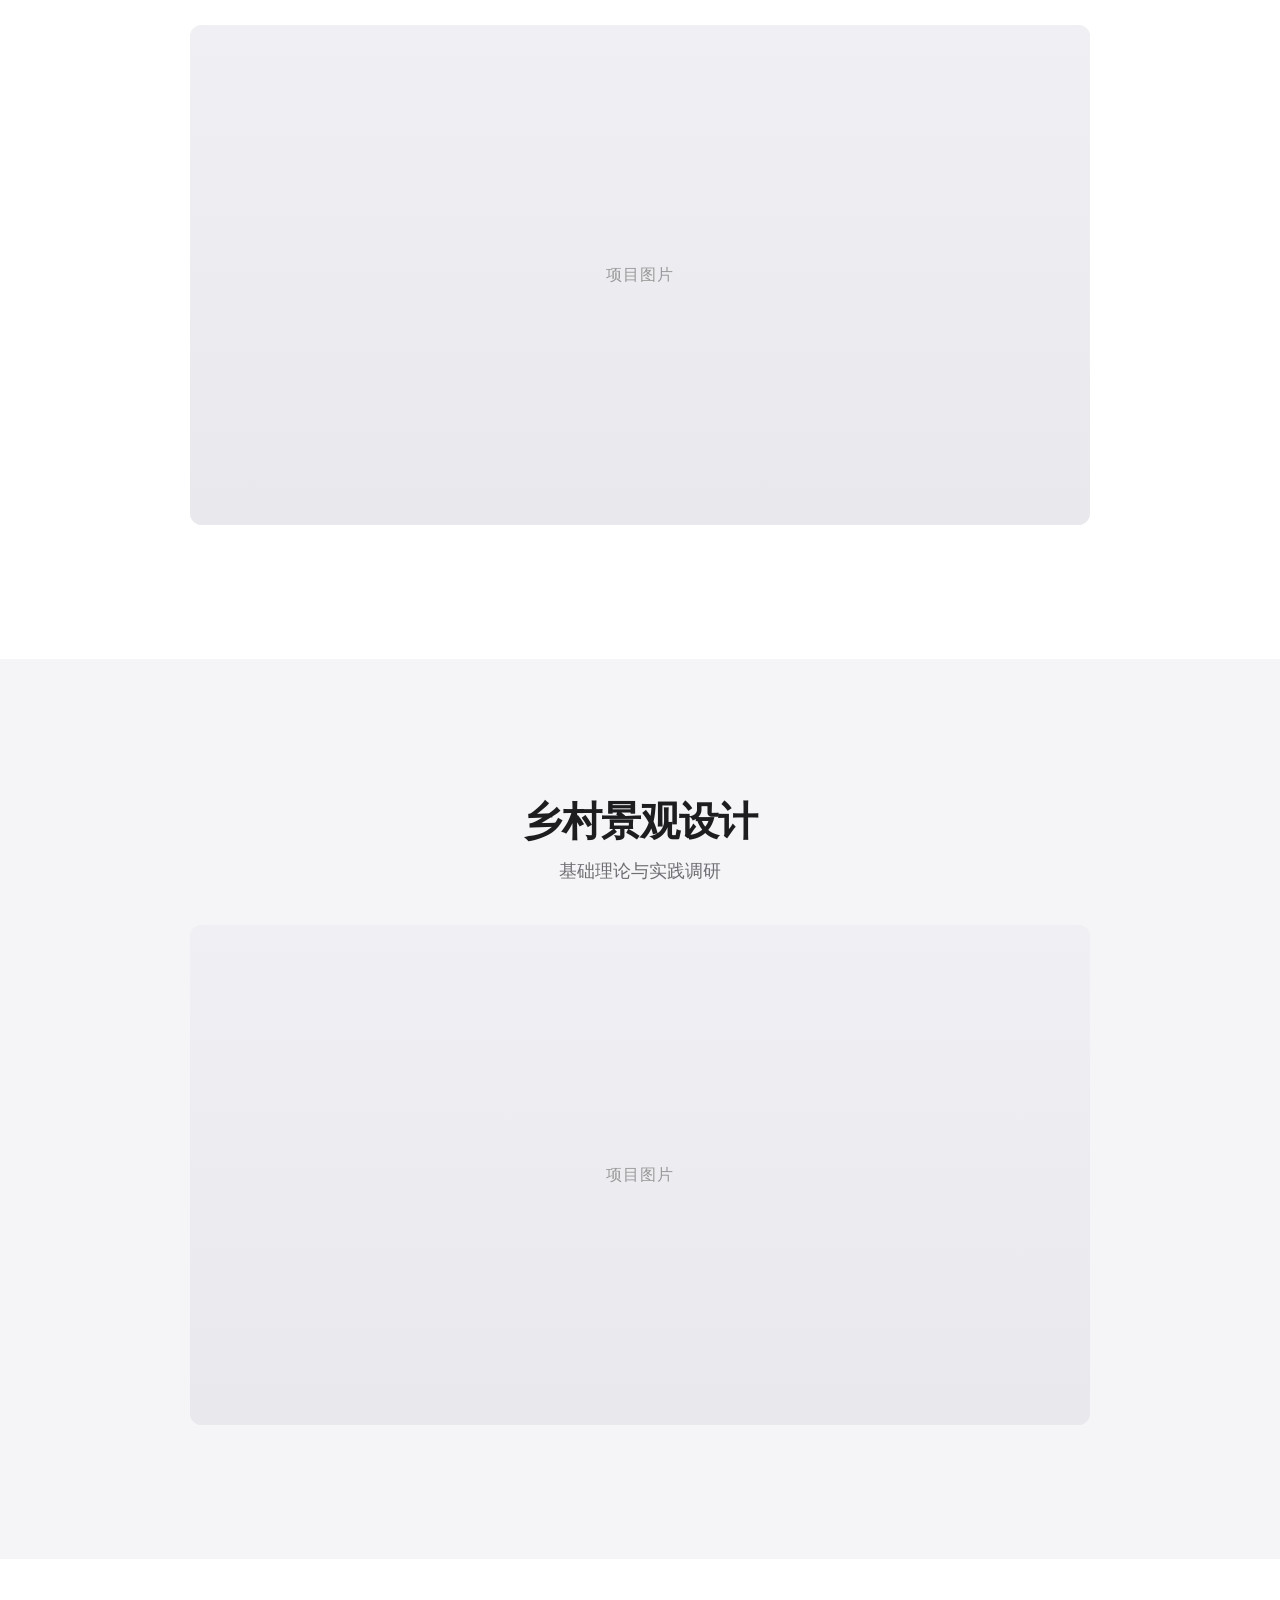
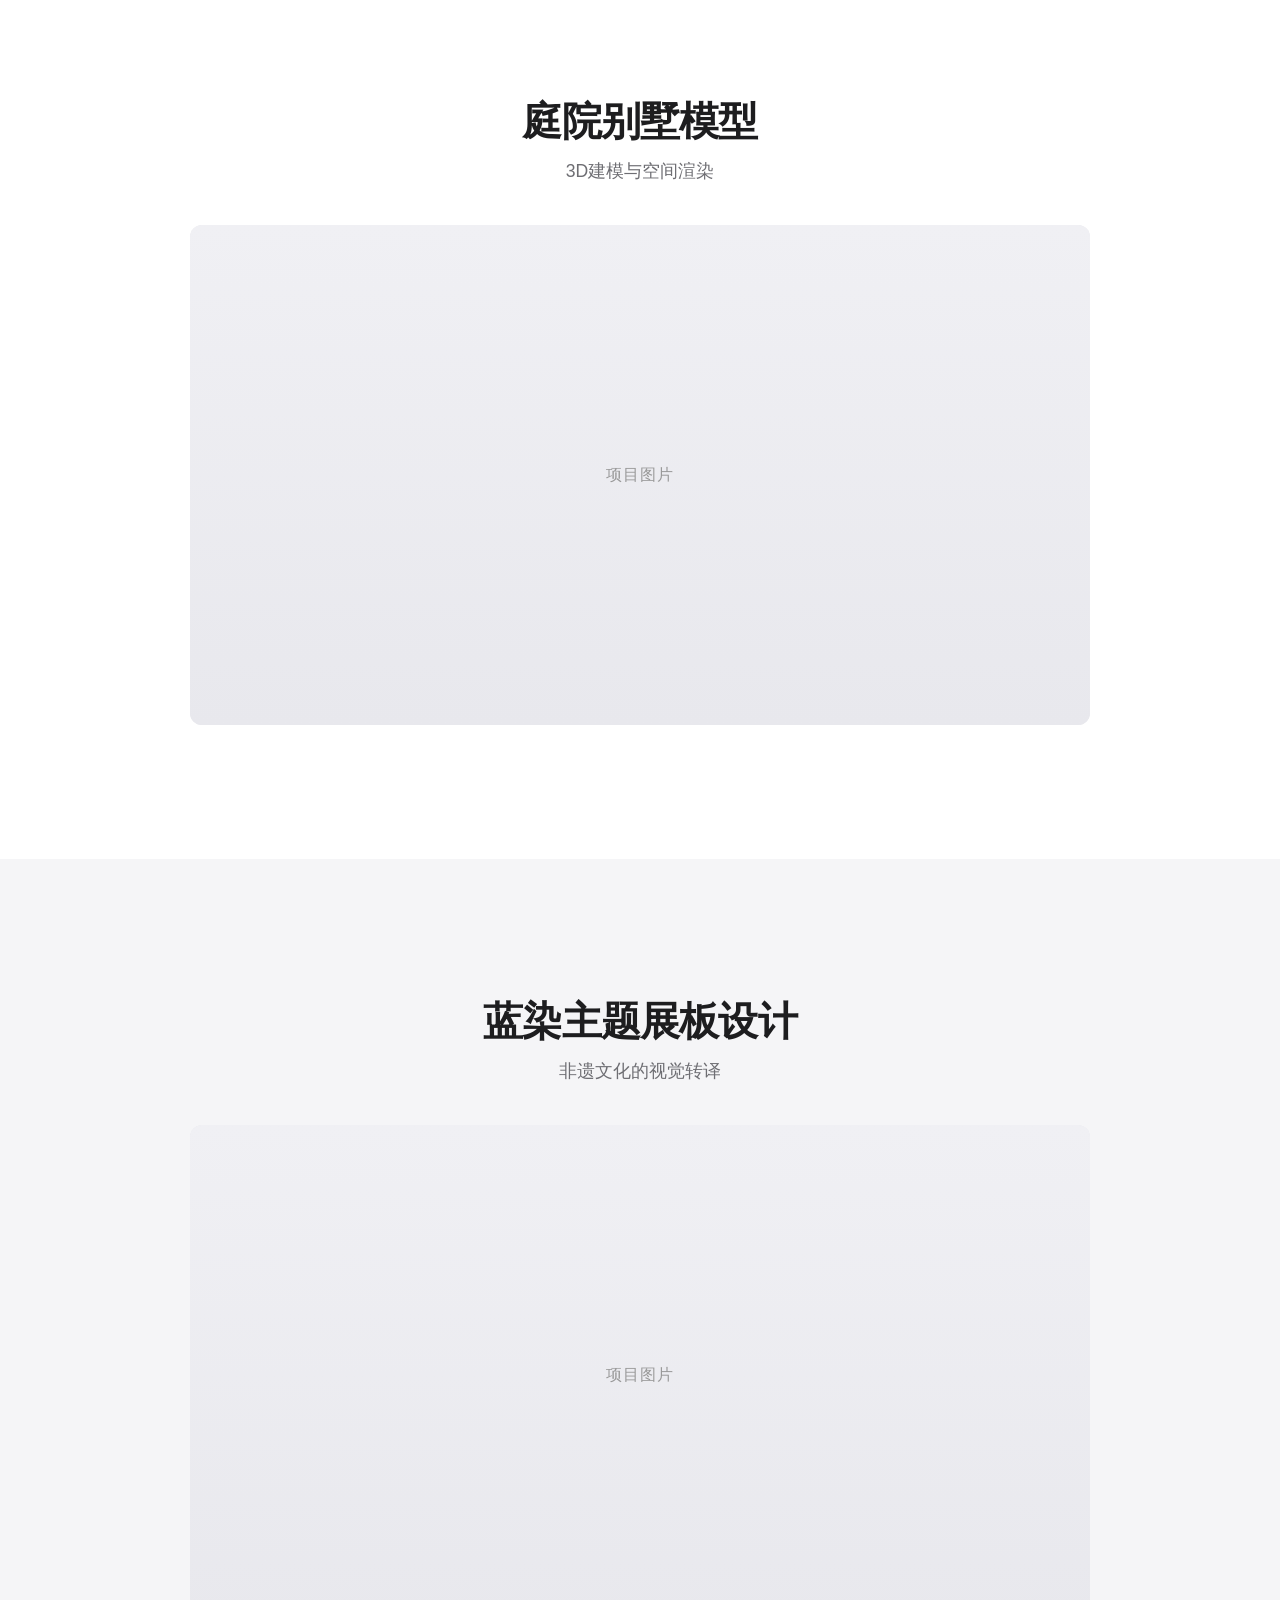
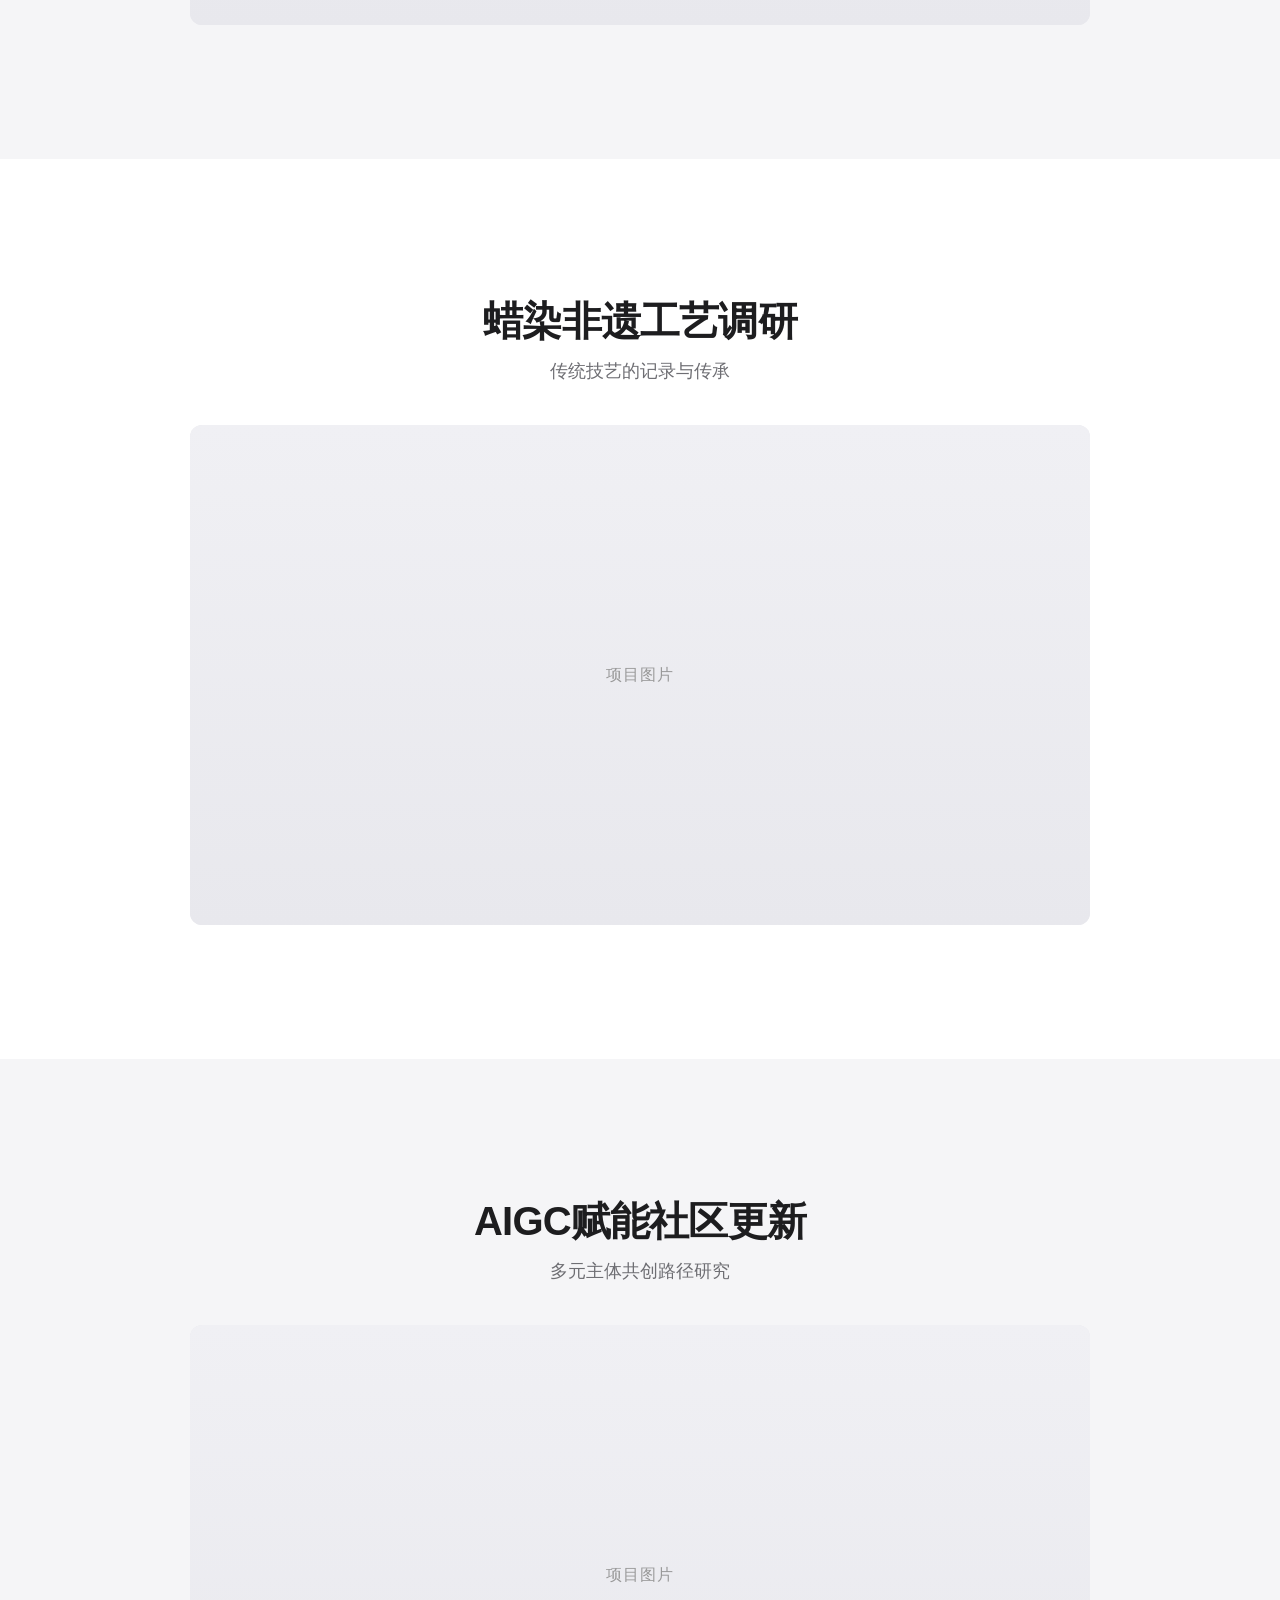
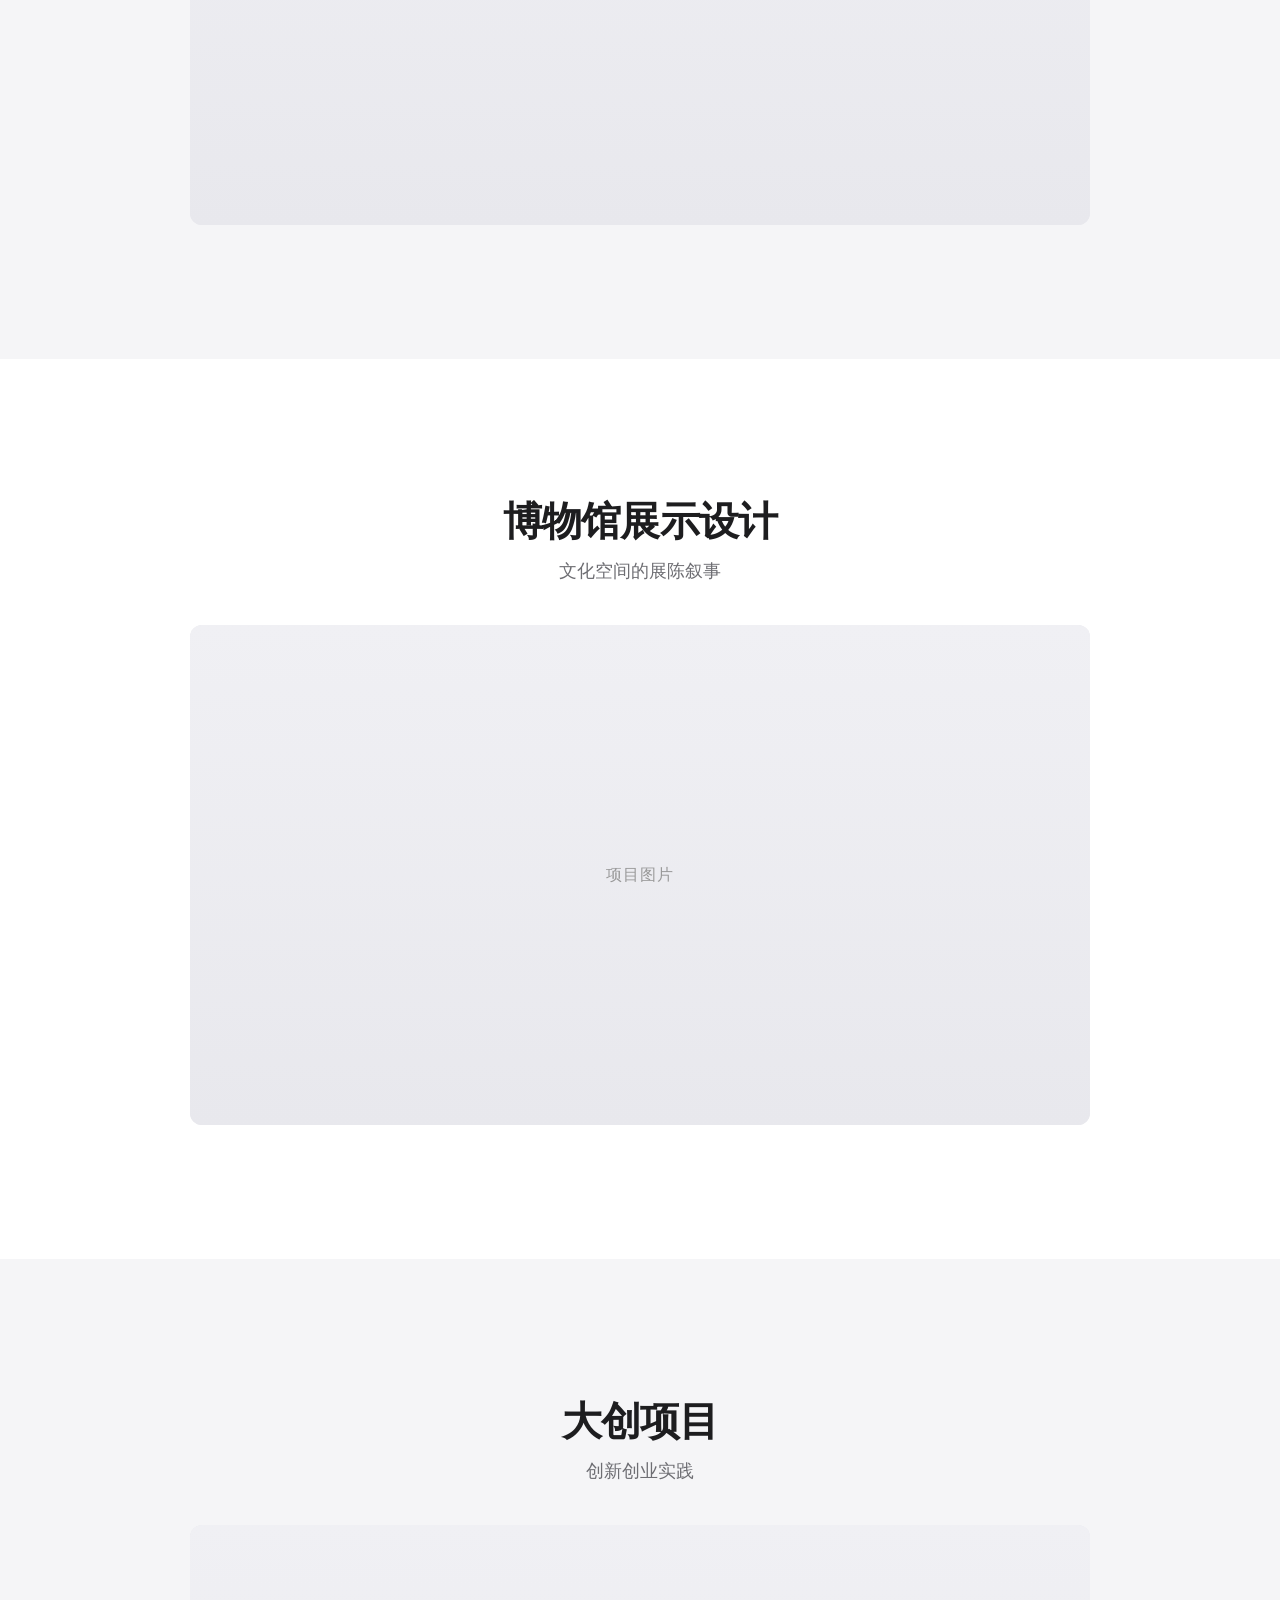
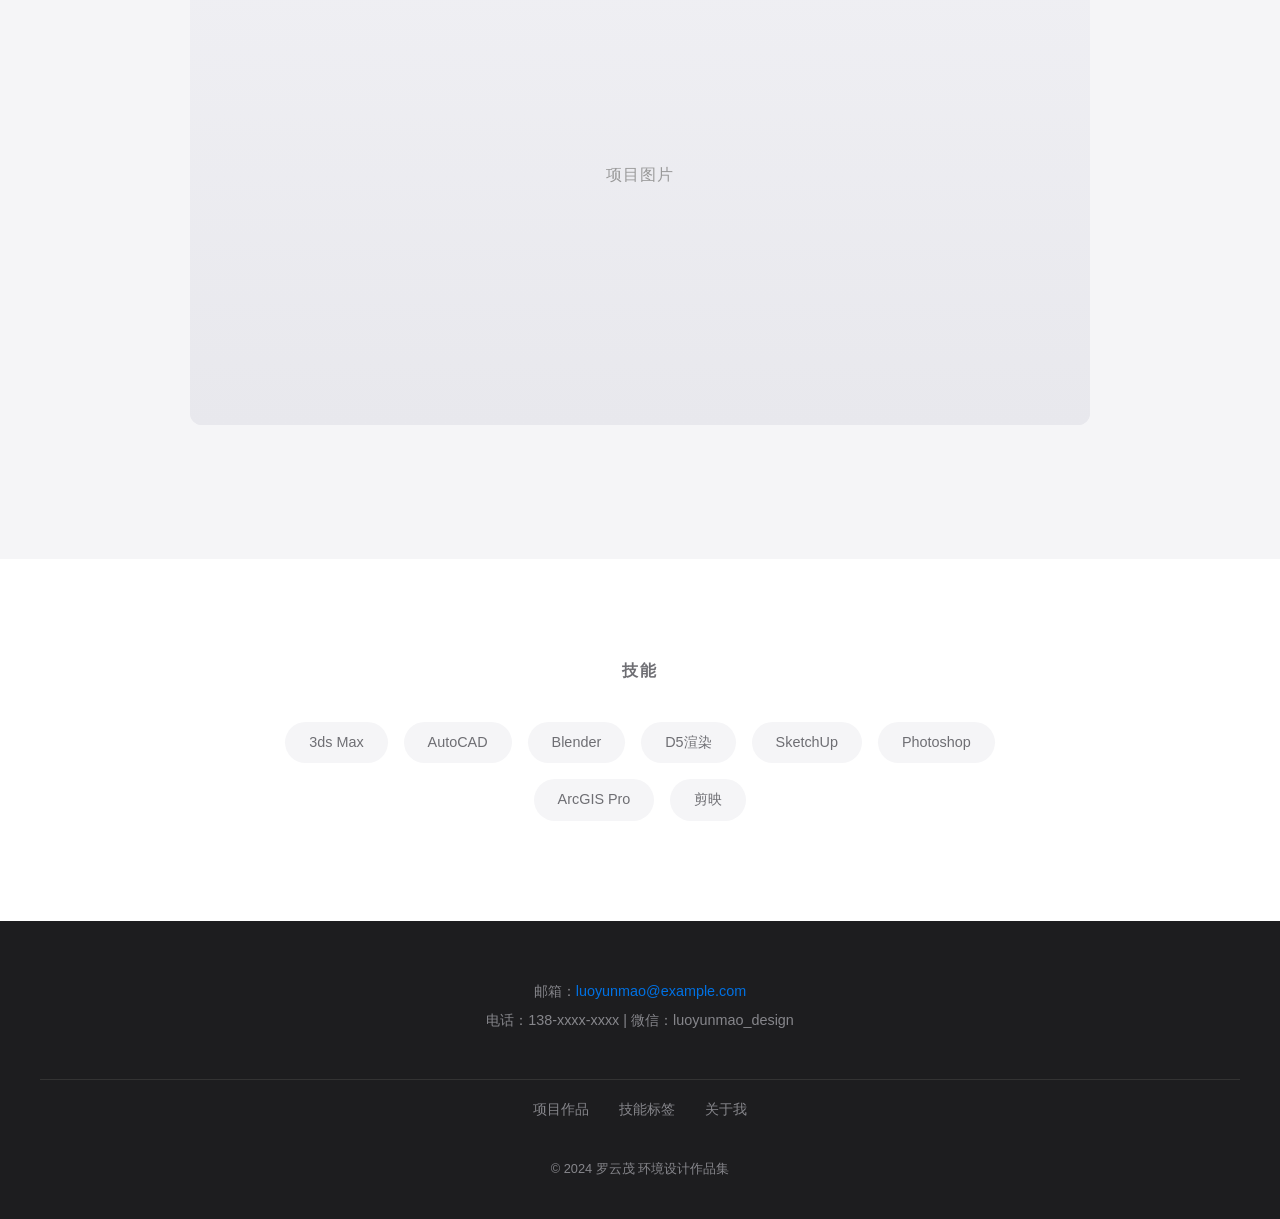
==== commit 98890fc3: "Update portfolio website" ====
--- a/index.html
+++ b/index.html
@@ -3,69 +3,526 @@
 <head>
     <meta charset="UTF-8">
     <meta name="viewport" content="width=device-width, initial-scale=1.0">
-    <title>我的第一个网站</title>
-    <link rel="stylesheet" href="style.css">
+    <title>罗云茂 - 环境设计作品集</title>
+    <style>
+        * {
+            margin: 0;
+            padding: 0;
+            box-sizing: border-box;
+        }
+
+        :root {
+            --bg-color: #f5f5f7;
+            --card-bg: #ffffff;
+            --text-color: #1d1d1f;
+            --text-light: #6e6e73;
+            --footer-bg: #f5f5f7;
+            --nav-bg: rgba(255, 255, 255, 0.85);
+        }
+
+        body {
+            font-family: -apple-system, BlinkMacSystemFont, 'PingFang SC', 'Helvetica Neue', Arial, sans-serif;
+            background-color: var(--bg-color);
+            color: var(--text-color);
+            line-height: 1.47;
+            overflow-x: hidden;
+        }
+
+        nav {
+            position: fixed;
+            top: 0;
+            left: 0;
+            right: 0;
+            z-index: 1000;
+            background-color: var(--nav-bg);
+            backdrop-filter: blur(20px);
+            -webkit-backdrop-filter: blur(20px);
+            border-bottom: 1px solid rgba(0, 0, 0, 0.05);
+        }
+
+        nav .container {
+            max-width: 1200px;
+            margin: 0 auto;
+            padding: 0 22px;
+            display: flex;
+            justify-content: space-between;
+            align-items: center;
+            height: 44px;
+        }
+
+        nav .logo {
+            font-size: 1rem;
+            font-weight: 600;
+            color: var(--text-color);
+            text-decoration: none;
+        }
+
+        nav .nav-links {
+            display: flex;
+            gap: 20px;
+        }
+
+        nav .nav-links a {
+            font-size: 0.85rem;
+            color: var(--text-color);
+            text-decoration: none;
+            opacity: 0.8;
+            transition: opacity 0.3s ease;
+        }
+
+        nav .nav-links a:hover {
+            opacity: 1;
+        }
+
+        .hero {
+            padding: 180px 0 120px;
+            text-align: center;
+            background-color: var(--card-bg);
+        }
+
+        .hero h1 {
+            font-size: 3.5rem;
+            font-weight: 700;
+            letter-spacing: -0.02em;
+            margin-bottom: 12px;
+            color: var(--text-color);
+        }
+
+        .hero .subtitle {
+            font-size: 1.4rem;
+            font-weight: 400;
+            color: var(--text-light);
+            margin-bottom: 8px;
+        }
+
+        .hero .info {
+            font-size: 1rem;
+            font-weight: 400;
+            color: var(--text-light);
+        }
+
+        .project-card {
+            min-height: 100vh;
+            display: flex;
+            flex-direction: column;
+            justify-content: center;
+            align-items: center;
+            text-align: center;
+            padding: 60px 20px;
+            opacity: 0;
+            transform: translateY(40px);
+            transition: all 0.8s ease;
+        }
+
+        .project-card.visible {
+            opacity: 1;
+            transform: translateY(0);
+        }
+
+        .project-card:nth-child(even) {
+            background-color: var(--card-bg);
+        }
+
+        .project-card:nth-child(odd) {
+            background-color: var(--bg-color);
+        }
+
+        .project-card .container {
+            max-width: 1000px;
+            width: 100%;
+        }
+
+        .project-card h2 {
+            font-size: 2.5rem;
+            font-weight: 700;
+            letter-spacing: -0.02em;
+            margin-bottom: 8px;
+            color: var(--text-color);
+        }
+
+        .project-card .description {
+            font-size: 1.1rem;
+            font-weight: 400;
+            color: var(--text-light);
+            margin-bottom: 40px;
+        }
+
+        .project-image {
+            width: 100%;
+            max-width: 900px;
+            height: 500px;
+            background-color: #e8e8ed;
+            border-radius: 12px;
+            margin: 0 auto;
+            position: relative;
+            overflow: hidden;
+        }
+
+        .project-image::before {
+            content: '';
+            position: absolute;
+            top: 0;
+            left: 0;
+            right: 0;
+            bottom: 0;
+            background: linear-gradient(180deg, #f0f0f4 0%, #e8e8ed 100%);
+        }
+
+        .project-image::after {
+            content: '项目图片';
+            position: absolute;
+            top: 50%;
+            left: 50%;
+            transform: translate(-50%, -50%);
+            font-size: 1rem;
+            color: #999999;
+            font-weight: 400;
+            letter-spacing: 0.05em;
+        }
+
+        .project-image img {
+            width: 100%;
+            height: 100%;
+            object-fit: cover;
+            display: none;
+        }
+
+        .skills {
+            padding: 100px 20px;
+            background-color: var(--card-bg);
+            text-align: center;
+            opacity: 0;
+            transform: translateY(40px);
+            transition: all 0.8s ease;
+        }
+
+        .skills.visible {
+            opacity: 1;
+            transform: translateY(0);
+        }
+
+        .skills .container {
+            max-width: 800px;
+            margin: 0 auto;
+        }
+
+        .skills h2 {
+            font-size: 1rem;
+            font-weight: 600;
+            text-transform: uppercase;
+            letter-spacing: 0.1em;
+            margin-bottom: 40px;
+            color: var(--text-light);
+        }
+
+        .skills-list {
+            display: flex;
+            flex-wrap: wrap;
+            justify-content: center;
+            gap: 16px;
+        }
+
+        .skill-tag {
+            padding: 10px 24px;
+            background-color: var(--bg-color);
+            border-radius: 25px;
+            font-size: 0.9rem;
+            font-weight: 400;
+            color: var(--text-light);
+        }
+
+        footer {
+            background-color: #1d1d1f;
+            color: #ffffff;
+            padding: 60px 20px 40px;
+        }
+
+        footer .container {
+            max-width: 1200px;
+            margin: 0 auto;
+        }
+
+        .footer-links {
+            display: flex;
+            flex-wrap: wrap;
+            justify-content: center;
+            gap: 30px;
+            margin-bottom: 40px;
+        }
+
+        .footer-links a {
+            font-size: 0.85rem;
+            color: #86868b;
+            text-decoration: none;
+            transition: color 0.3s ease;
+        }
+
+        .footer-links a:hover {
+            color: #ffffff;
+        }
+
+        .footer-contact {
+            text-align: center;
+            padding-bottom: 40px;
+            border-bottom: 1px solid #333333;
+            margin-bottom: 20px;
+        }
+
+        .footer-contact p {
+            font-size: 0.9rem;
+            color: #86868b;
+            margin-bottom: 8px;
+        }
+
+        .footer-contact a {
+            color: #0071e3;
+            text-decoration: none;
+        }
+
+        .copyright {
+            text-align: center;
+            font-size: 0.8rem;
+            color: #86868b;
+        }
+
+        @media (max-width: 1024px) {
+            .project-image {
+                height: 420px;
+            }
+
+            .project-card h2 {
+                font-size: 2.2rem;
+            }
+        }
+
+        @media (max-width: 768px) {
+            nav .nav-links {
+                display: none;
+            }
+
+            .hero {
+                padding: 140px 0 80px;
+            }
+
+            .hero h1 {
+                font-size: 2.5rem;
+            }
+
+            .hero .subtitle {
+                font-size: 1.2rem;
+            }
+
+            .project-card {
+                padding: 40px 20px;
+                min-height: auto;
+            }
+
+            .project-card h2 {
+                font-size: 1.8rem;
+            }
+
+            .project-card .description {
+                font-size: 1rem;
+                margin-bottom: 25px;
+            }
+
+            .project-image {
+                height: 300px;
+                border-radius: 8px;
+            }
+
+            .skills {
+                padding: 60px 20px;
+            }
+
+            .skill-tag {
+                padding: 8px 20px;
+                font-size: 0.85rem;
+            }
+
+            .footer-links {
+                gap: 20px;
+            }
+        }
+
+        @media (max-width: 480px) {
+            .hero h1 {
+                font-size: 2rem;
+            }
+
+            .project-card h2 {
+                font-size: 1.5rem;
+            }
+
+            .project-image {
+                height: 220px;
+            }
+        }
+    </style>
 </head>
 <body>
-    <header>
+    <nav>
         <div class="container">
-            <h1>欢迎来到我的网站！</h1>
-            <p>这是我用 GitHub Pages 创建的第一个网站</p>
-        </div>
-    </header>
-
-    <main>
-        <section class="about">
-            <div class="container">
-                <h2>关于我</h2>
-                <div class="avatar">
-                    <img src="https://trae-api-cn.mchost.guru/api/ide/v1/text_to_image?prompt=professional%20portrait%20of%20a%20young%20developer%20smiling&image_size=square" alt="头像">
-                </div>
-                <p>大家好！我是一名正在学习编程的新手。这是我的第一个个人网站，用来记录我的学习历程和分享技术心得。</p>
-            </div>
-        </section>
-
-        <section class="skills">
-            <div class="container">
-                <h2>我的技能</h2>
-                <div class="skill-list">
-                    <div class="skill">HTML5</div>
-                    <div class="skill">CSS3</div>
-                    <div class="skill">JavaScript</div>
-                    <div class="skill">GitHub</div>
-                </div>
-            </div>
-        </section>
-
-        <section class="projects">
-            <div class="container">
-                <h2>我的项目</h2>
-                <div class="project-card">
-                    <h3>项目一：个人网站</h3>
-                    <p>使用 HTML、CSS、JavaScript 创建的个人主页</p>
-                </div>
-                <div class="project-card">
-                    <h3>项目二：学习笔记</h3>
-                    <p>记录编程学习过程中的笔记和心得</p>
-                </div>
-            </div>
-        </section>
-
-        <section class="contact">
-            <div class="container">
-                <h2>联系我</h2>
-                <p>邮箱：hello@example.com</p>
-                <p>GitHub：<a href="https://github.com" target="_blank">github.com/myusername</a></p>
-            </div>
-        </section>
-    </main>
-
-    <footer>
+            <a href="#" class="logo">罗云茂</a>
+            <div class="nav-links">
+                <a href="#projects">项目</a>
+                <a href="#skills">技能</a>
+                <a href="#contact">联系</a>
+            </div>
+        </div>
+    </nav>
+
+    <section class="hero">
         <div class="container">
-            <p>&copy; 2026 我的第一个网站 | 使用 GitHub Pages 托管</p>
+            <h1>罗云茂</h1>
+            <p class="subtitle">环境设计 / 景观设计</p>
+            <p class="info">宜宾学院艺术设计学院 | 学号 231205106</p>
+        </div>
+    </section>
+
+    <section id="projects">
+        <div class="project-card">
+            <div class="container">
+                <h2>和平村老旧小区改造</h2>
+                <p class="description">景观更新设计，让老社区焕发新生</p>
+                <div class="project-image">
+                    <img src="" alt="和平村老旧小区改造">
+                </div>
+            </div>
+        </div>
+
+        <div class="project-card">
+            <div class="container">
+                <h2>人民村解放村老旧小区改造</h2>
+                <p class="description">社区空间优化方案</p>
+                <div class="project-image">
+                    <img src="" alt="人民村解放村老旧小区改造">
+                </div>
+            </div>
+        </div>
+
+        <div class="project-card">
+            <div class="container">
+                <h2>乡村景观设计</h2>
+                <p class="description">基础理论与实践调研</p>
+                <div class="project-image">
+                    <img src="" alt="乡村景观设计">
+                </div>
+            </div>
+        </div>
+
+        <div class="project-card">
+            <div class="container">
+                <h2>庭院别墅模型</h2>
+                <p class="description">3D建模与空间渲染</p>
+                <div class="project-image">
+                    <img src="" alt="庭院别墅模型">
+                </div>
+            </div>
+        </div>
+
+        <div class="project-card">
+            <div class="container">
+                <h2>蓝染主题展板设计</h2>
+                <p class="description">非遗文化的视觉转译</p>
+                <div class="project-image">
+                    <img src="" alt="蓝染主题展板设计">
+                </div>
+            </div>
+        </div>
+
+        <div class="project-card">
+            <div class="container">
+                <h2>蜡染非遗工艺调研</h2>
+                <p class="description">传统技艺的记录与传承</p>
+                <div class="project-image">
+                    <img src="" alt="蜡染非遗工艺调研">
+                </div>
+            </div>
+        </div>
+
+        <div class="project-card">
+            <div class="container">
+                <h2>AIGC赋能社区更新</h2>
+                <p class="description">多元主体共创路径研究</p>
+                <div class="project-image">
+                    <img src="" alt="AIGC赋能社区更新">
+                </div>
+            </div>
+        </div>
+
+        <div class="project-card">
+            <div class="container">
+                <h2>博物馆展示设计</h2>
+                <p class="description">文化空间的展陈叙事</p>
+                <div class="project-image">
+                    <img src="" alt="博物馆展示设计">
+                </div>
+            </div>
+        </div>
+
+        <div class="project-card">
+            <div class="container">
+                <h2>大创项目</h2>
+                <p class="description">创新创业实践</p>
+                <div class="project-image">
+                    <img src="" alt="大创项目">
+                </div>
+            </div>
+        </div>
+    </section>
+
+    <section id="skills" class="skills">
+        <div class="container">
+            <h2>技能</h2>
+            <div class="skills-list">
+                <span class="skill-tag">3ds Max</span>
+                <span class="skill-tag">AutoCAD</span>
+                <span class="skill-tag">Blender</span>
+                <span class="skill-tag">D5渲染</span>
+                <span class="skill-tag">SketchUp</span>
+                <span class="skill-tag">Photoshop</span>
+                <span class="skill-tag">ArcGIS Pro</span>
+                <span class="skill-tag">剪映</span>
+            </div>
+        </div>
+    </section>
+
+    <footer id="contact">
+        <div class="container">
+            <div class="footer-contact">
+                <p>邮箱：<a href="mailto:luoyunmao@example.com">luoyunmao@example.com</a></p>
+                <p>电话：138-xxxx-xxxx | 微信：luoyunmao_design</p>
+            </div>
+            <div class="footer-links">
+                <a href="#projects">项目作品</a>
+                <a href="#skills">技能标签</a>
+                <a href="#">关于我</a>
+            </div>
+            <div class="copyright">
+                © 2024 罗云茂 环境设计作品集
+            </div>
         </div>
     </footer>
 
-    <script src="script.js"></script>
+    <script>
+        document.addEventListener('DOMContentLoaded', function() {
+            const projectCards = document.querySelectorAll('.project-card, .skills');
+            
+            const observer = new IntersectionObserver(function(entries) {
+                entries.forEach(function(entry) {
+                    if (entry.isIntersecting) {
+                        entry.target.classList.add('visible');
+                    }
+                });
+            }, {
+                threshold: 0.15
+            });
+
+            projectCards.forEach(function(card) {
+                observer.observe(card);
+            });
+        });
+    </script>
 </body>
 </html>
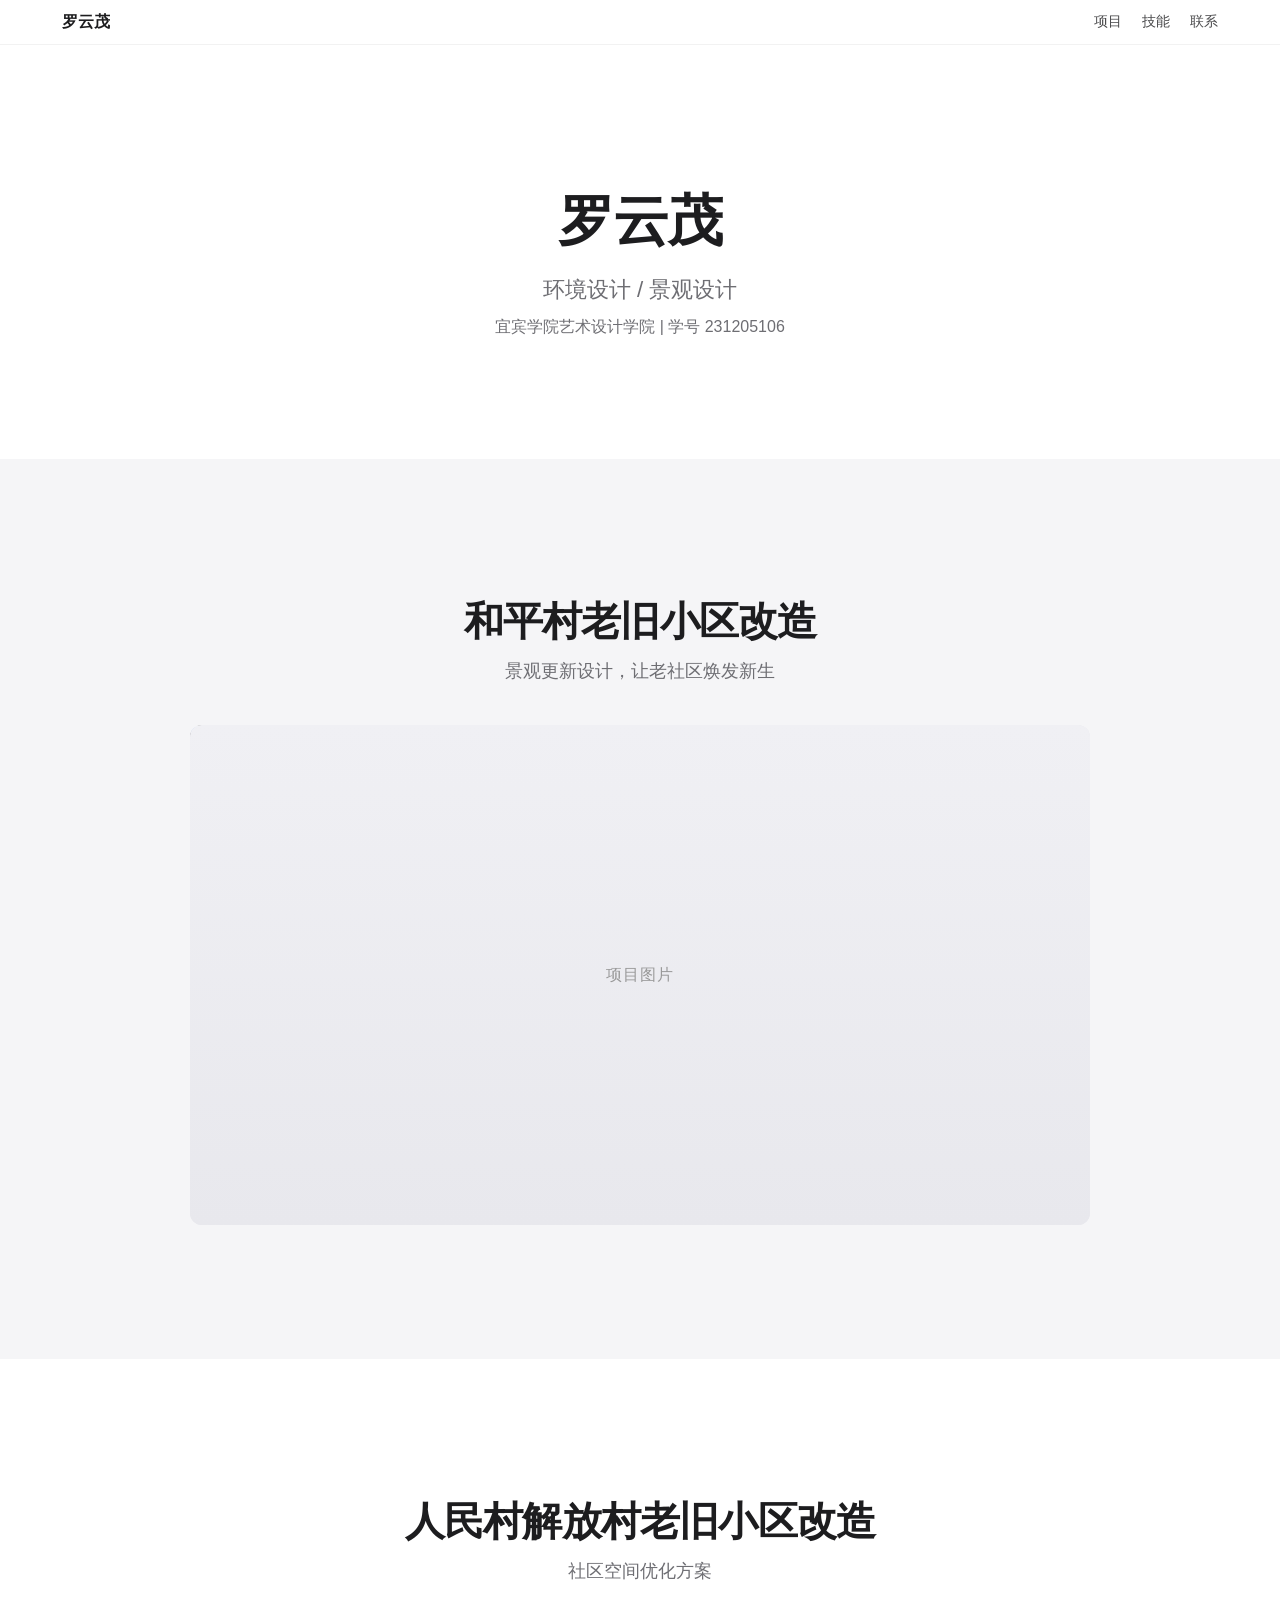
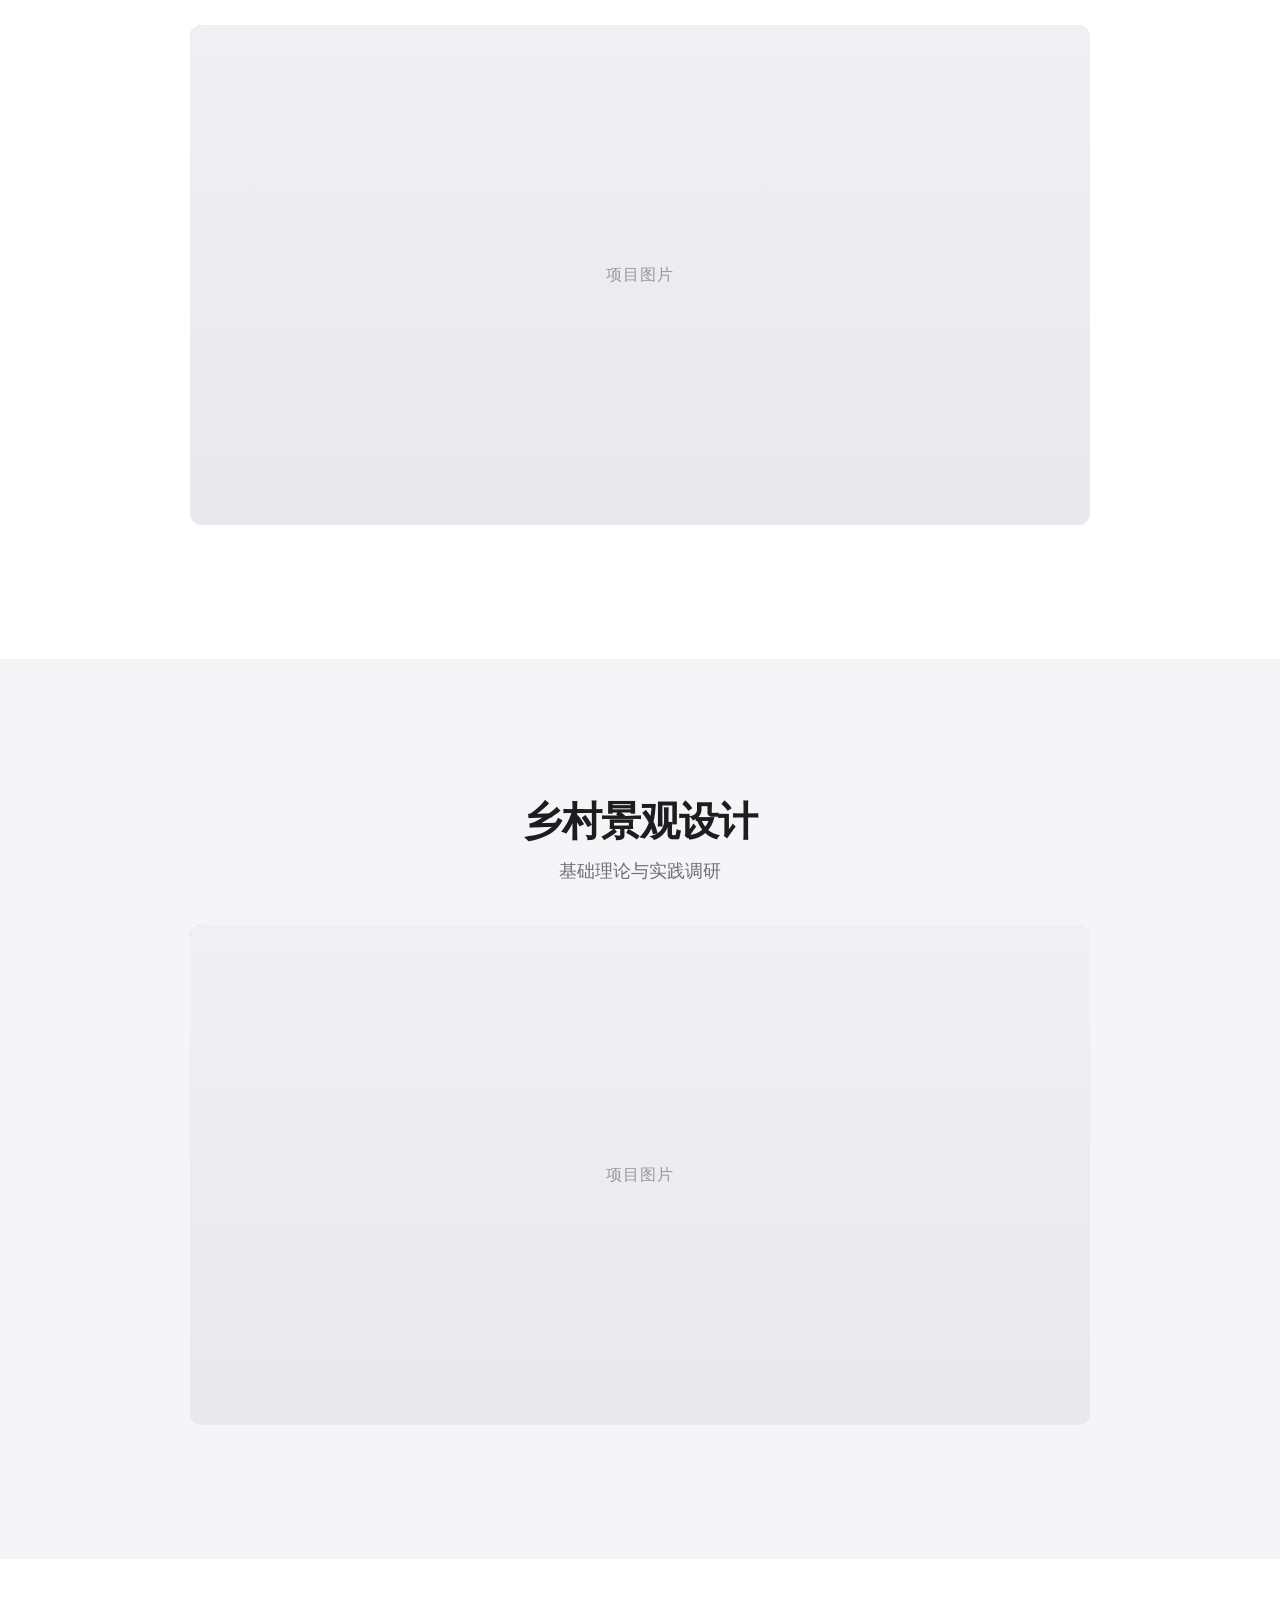
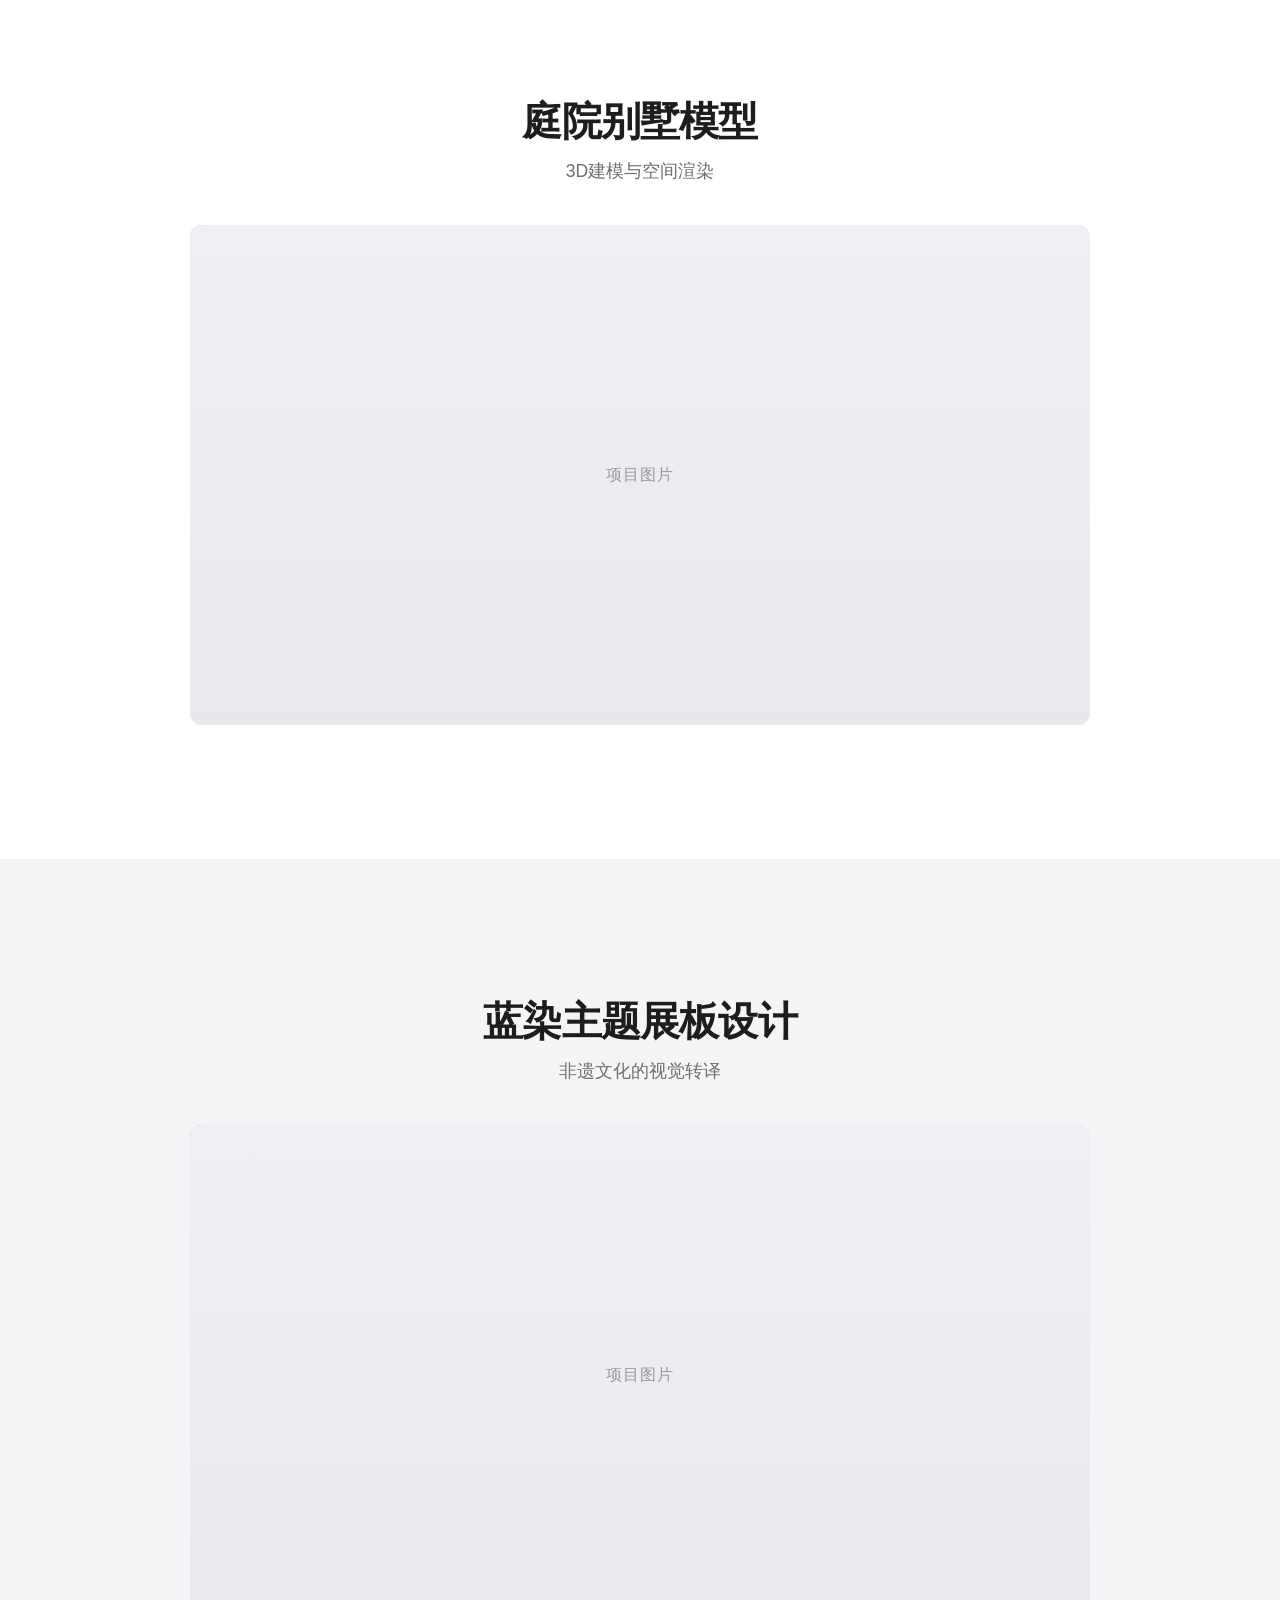
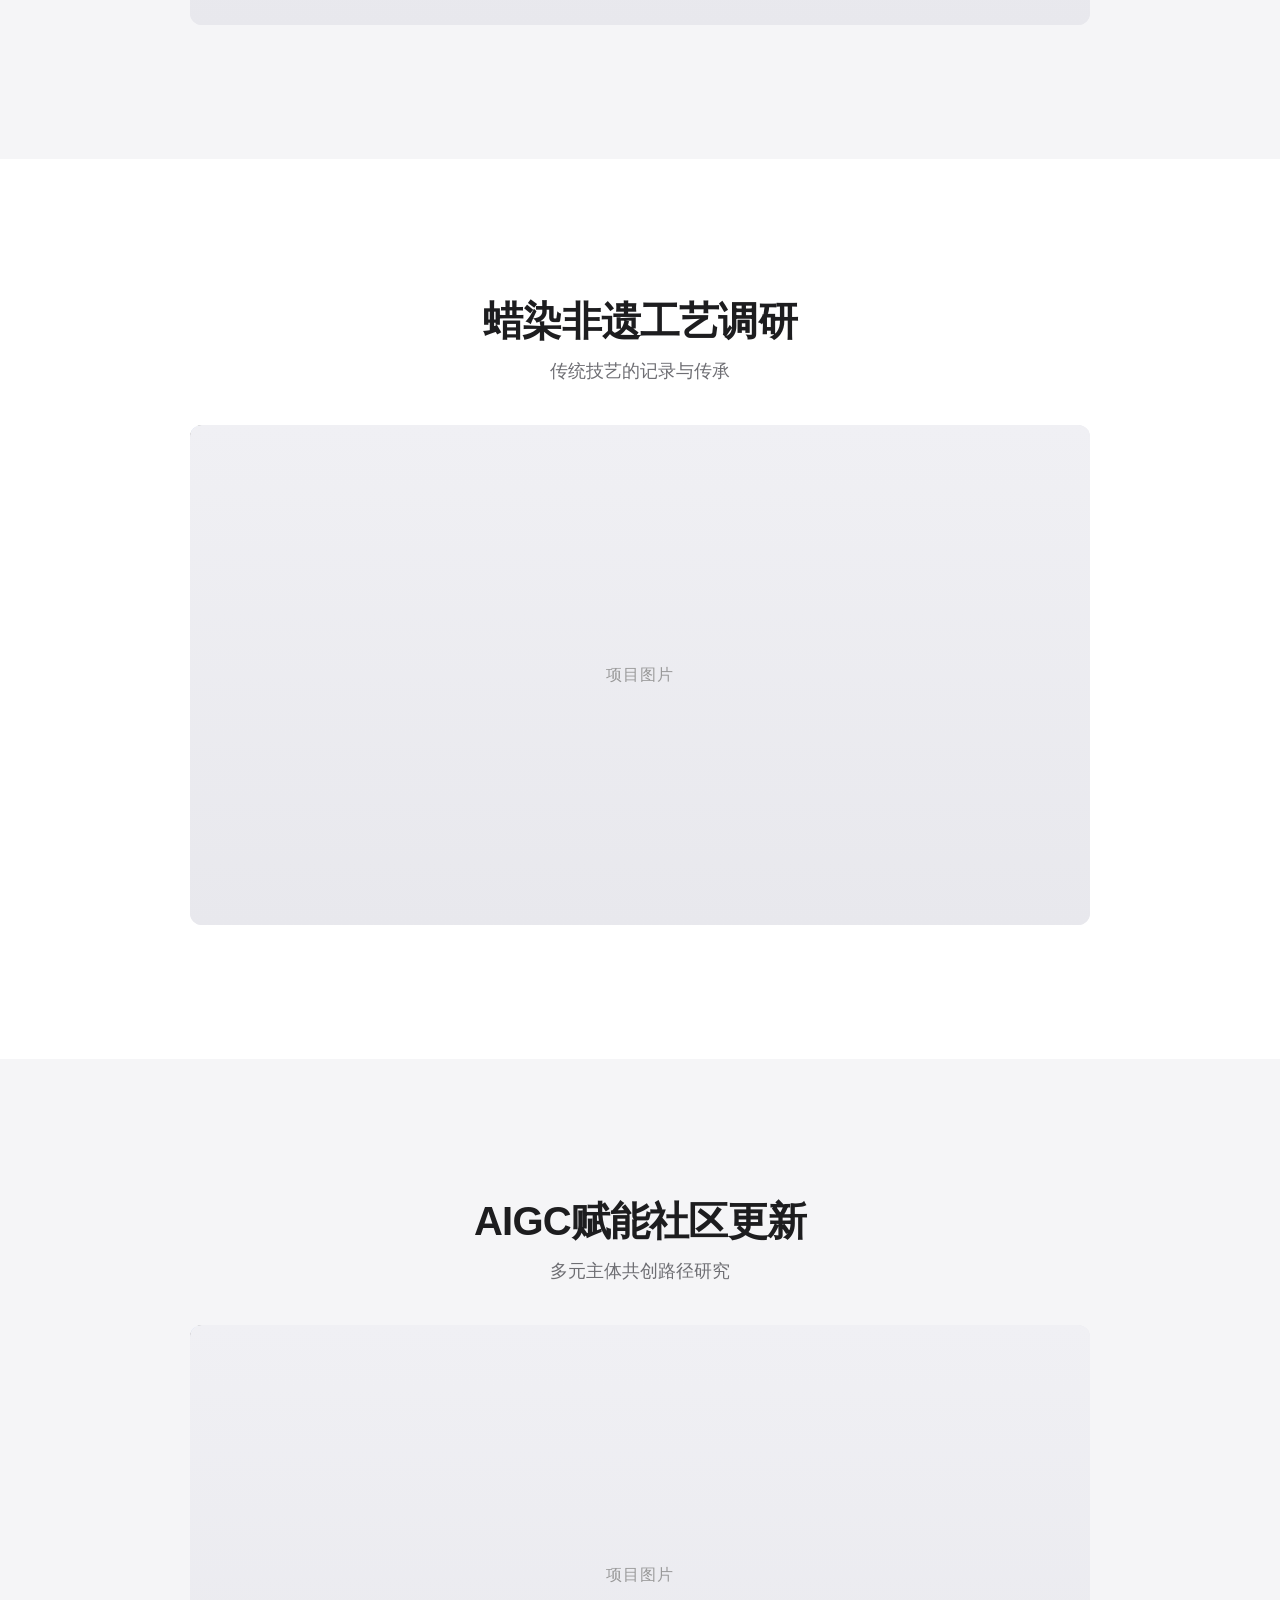
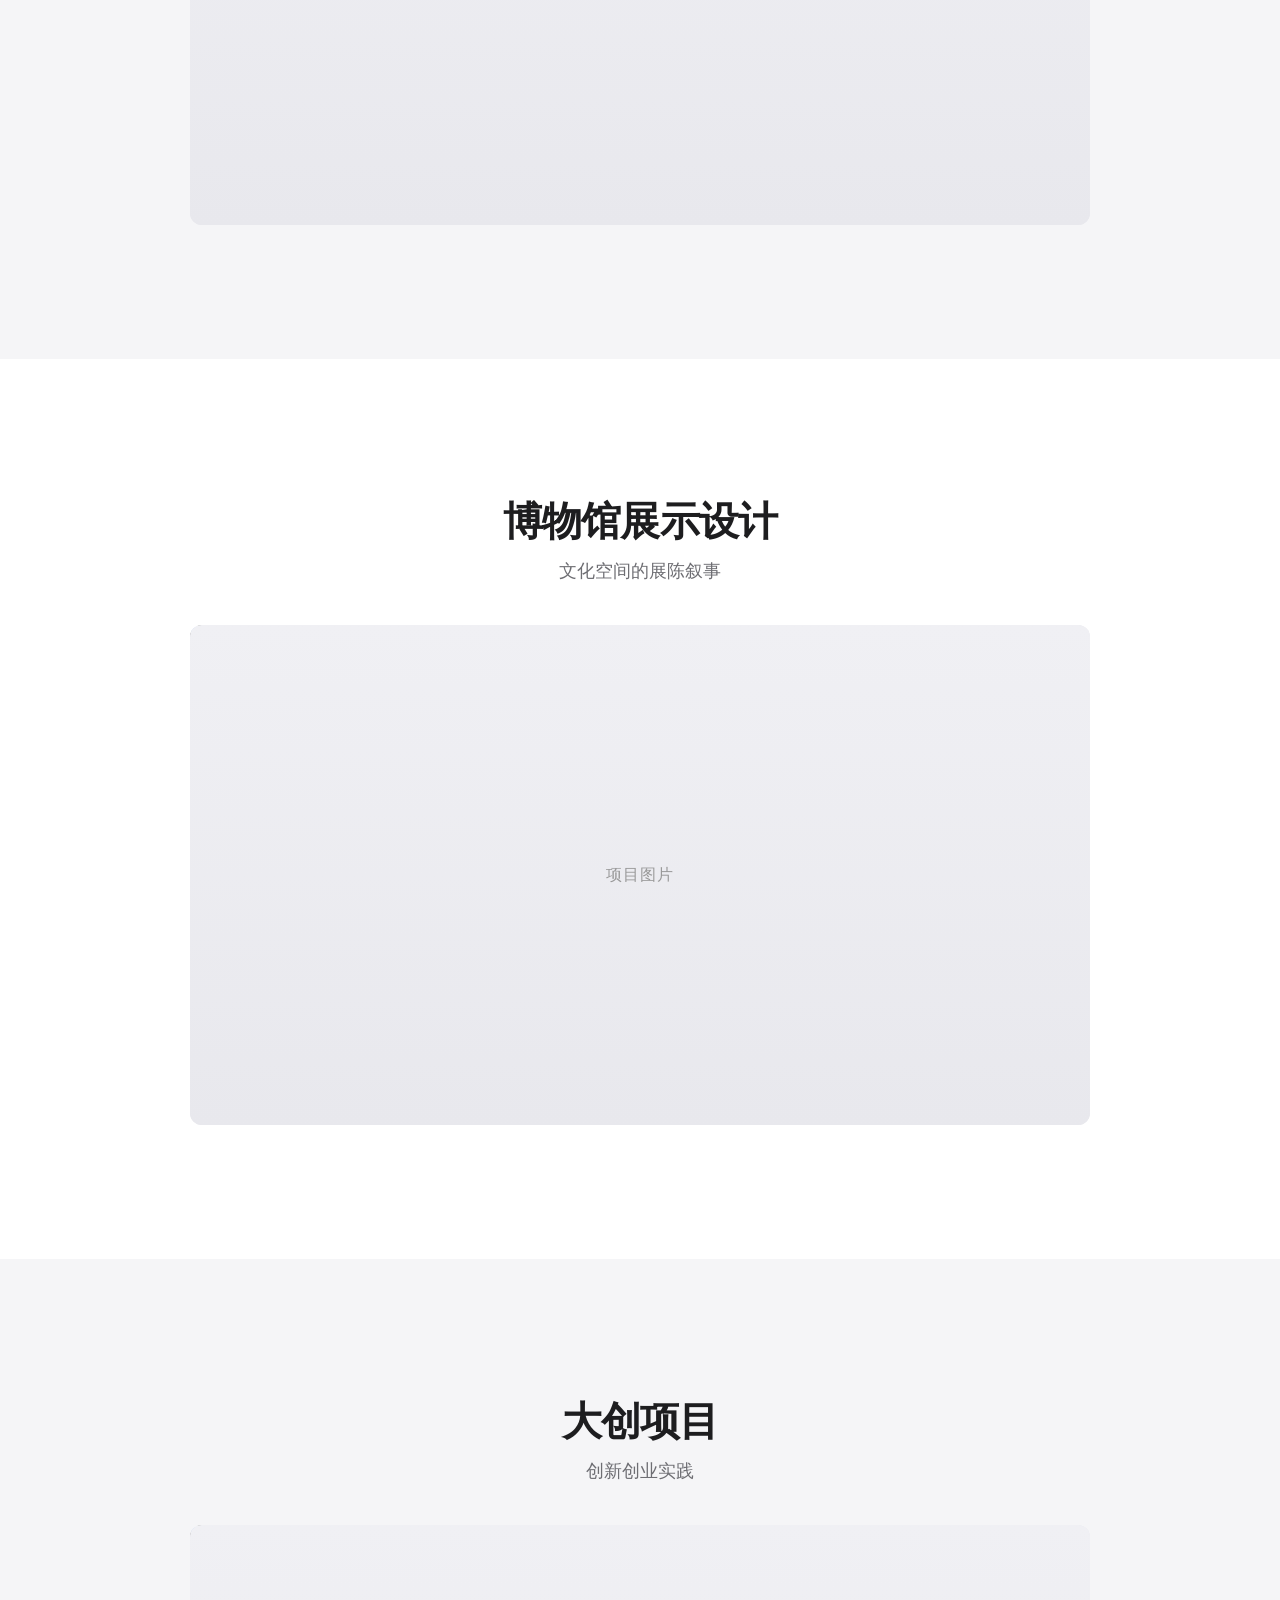
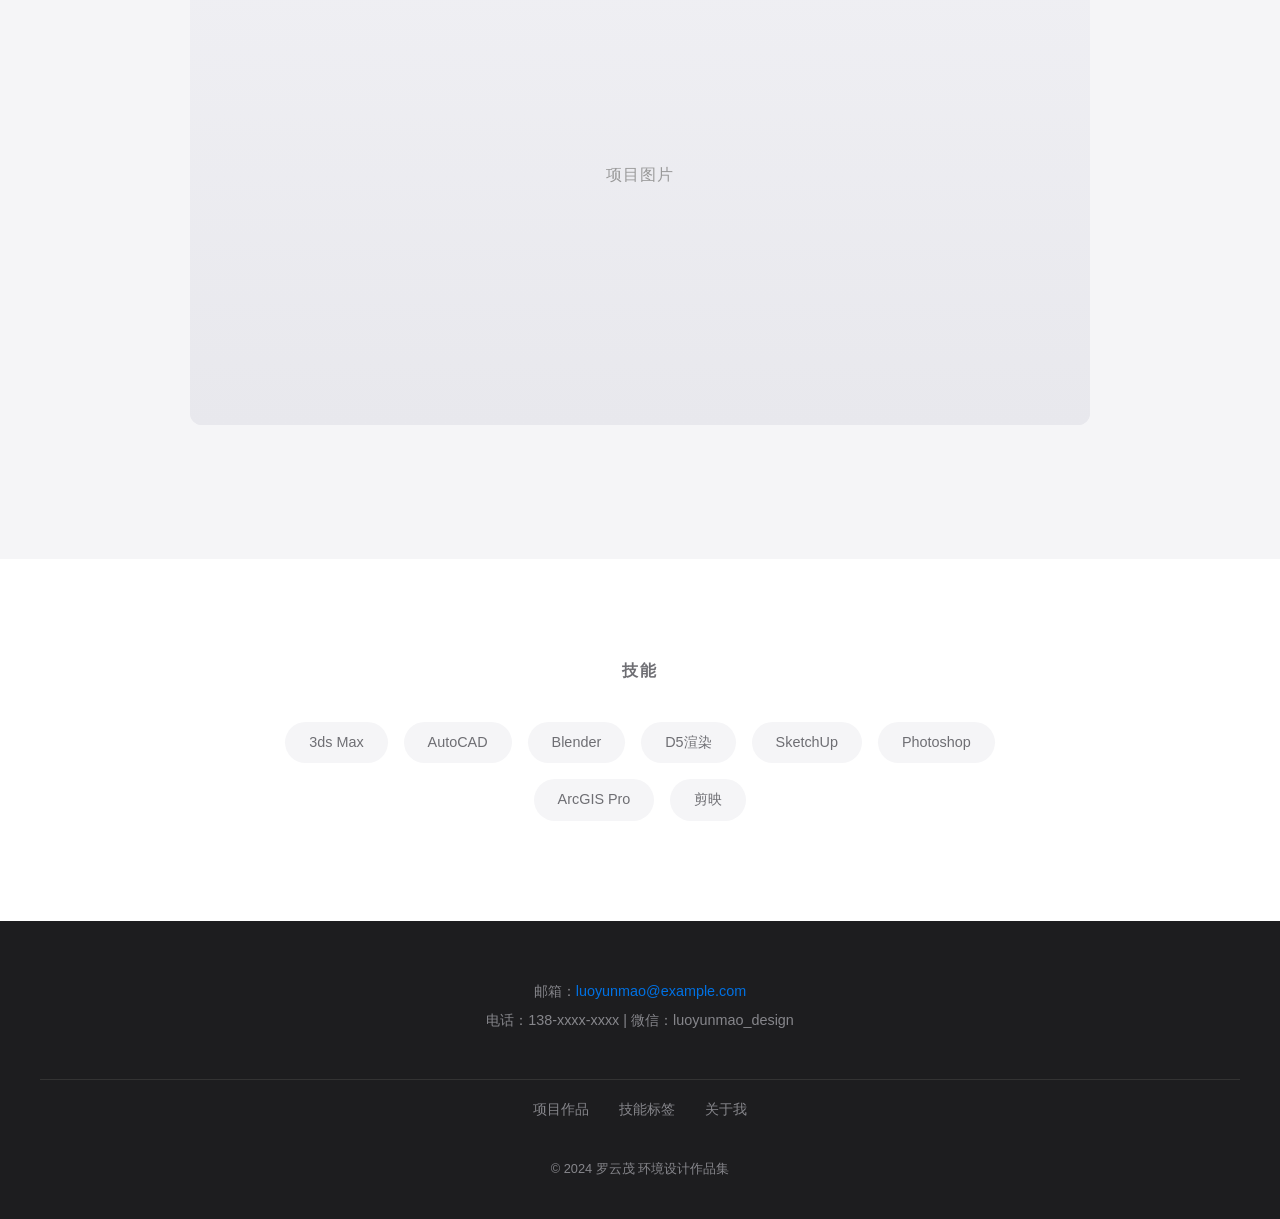
==== commit 9ae81e22: "Add images to projects and video support" ====
--- a/index.html
+++ b/index.html
@@ -184,7 +184,67 @@
             width: 100%;
             height: 100%;
             object-fit: cover;
+            display: block;
+        }
+
+        .project-image video {
+            width: 100%;
+            height: 100%;
+            object-fit: cover;
+            display: block;
+        }
+
+        .project-image.has-video .play-button {
+            position: absolute;
+            top: 50%;
+            left: 50%;
+            transform: translate(-50%, -50%);
+            width: 60px;
+            height: 60px;
+            background-color: rgba(0, 0, 0, 0.6);
+            border-radius: 50%;
+            display: flex;
+            align-items: center;
+            justify-content: center;
+            cursor: pointer;
+            z-index: 10;
+            transition: all 0.3s ease;
+        }
+
+        .project-image.has-video .play-button:hover {
+            background-color: rgba(0, 0, 0, 0.8);
+            transform: translate(-50%, -50%) scale(1.1);
+        }
+
+        .project-image.has-video .play-button::before {
+            content: '';
+            width: 0;
+            height: 0;
+            border-left: 20px solid white;
+            border-top: 12px solid transparent;
+            border-bottom: 12px solid transparent;
+            margin-left: 3px;
+        }
+
+        .project-image.has-video.playing .play-button {
             display: none;
+        }
+
+        .video-toggle {
+            margin-top: 16px;
+            padding: 8px 20px;
+            background-color: var(--bg-color);
+            border: none;
+            border-radius: 20px;
+            font-size: 0.85rem;
+            color: var(--text-light);
+            cursor: pointer;
+            transition: all 0.3s ease;
+        }
+
+        .video-toggle:hover {
+            background-color: #e8e8ed;
+            color: var(--text-color);
         }
 
         .skills {
@@ -386,7 +446,7 @@
                 <h2>和平村老旧小区改造</h2>
                 <p class="description">景观更新设计，让老社区焕发新生</p>
                 <div class="project-image">
-                    <img src="" alt="和平村老旧小区改造">
+                    <img src="https://trae-api-cn.mchost.guru/api/ide/v1/text_to_image?prompt=urban%20community%20renovation%20design%20old%20residential%20area%20landscape%20planning%20modern%20courtyard&image_size=landscape_16_9" alt="和平村老旧小区改造">
                 </div>
             </div>
         </div>
@@ -396,7 +456,7 @@
                 <h2>人民村解放村老旧小区改造</h2>
                 <p class="description">社区空间优化方案</p>
                 <div class="project-image">
-                    <img src="" alt="人民村解放村老旧小区改造">
+                    <img src="https://trae-api-cn.mchost.guru/api/ide/v1/text_to_image?prompt=community%20space%20optimization%20urban%20renovation%20park%20design%20green%20area%20modern%20architecture&image_size=landscape_16_9" alt="人民村解放村老旧小区改造">
                 </div>
             </div>
         </div>
@@ -406,7 +466,7 @@
                 <h2>乡村景观设计</h2>
                 <p class="description">基础理论与实践调研</p>
                 <div class="project-image">
-                    <img src="" alt="乡村景观设计">
+                    <img src="https://trae-api-cn.mchost.guru/api/ide/v1/text_to_image?prompt=rural%20landscape%20design%20countryside%20garden%20traditional%20village%20natural%20environment&image_size=landscape_16_9" alt="乡村景观设计">
                 </div>
             </div>
         </div>
@@ -416,7 +476,7 @@
                 <h2>庭院别墅模型</h2>
                 <p class="description">3D建模与空间渲染</p>
                 <div class="project-image">
-                    <img src="" alt="庭院别墅模型">
+                    <img src="https://trae-api-cn.mchost.guru/api/ide/v1/text_to_image?prompt=modern%20villa%20courtyard%20design%203D%20rendering%20luxury%20residence%20landscape%20architecture&image_size=landscape_16_9" alt="庭院别墅模型">
                 </div>
             </div>
         </div>
@@ -426,7 +486,7 @@
                 <h2>蓝染主题展板设计</h2>
                 <p class="description">非遗文化的视觉转译</p>
                 <div class="project-image">
-                    <img src="" alt="蓝染主题展板设计">
+                    <img src="https://trae-api-cn.mchost.guru/api/ide/v1/text_to_image?prompt=blue%20indigo%20dyeing%20traditional%20craft%20exhibition%20board%20design%20cultural%20art%20display&image_size=landscape_16_9" alt="蓝染主题展板设计">
                 </div>
             </div>
         </div>
@@ -436,7 +496,7 @@
                 <h2>蜡染非遗工艺调研</h2>
                 <p class="description">传统技艺的记录与传承</p>
                 <div class="project-image">
-                    <img src="" alt="蜡染非遗工艺调研">
+                    <img src="https://trae-api-cn.mchost.guru/api/ide/v1/text_to_image?prompt=batik%20wax%20dyeing%20traditional%20craftsmanship%20ethnic%20art%20cultural%20heritage&image_size=landscape_16_9" alt="蜡染非遗工艺调研">
                 </div>
             </div>
         </div>
@@ -446,7 +506,7 @@
                 <h2>AIGC赋能社区更新</h2>
                 <p class="description">多元主体共创路径研究</p>
                 <div class="project-image">
-                    <img src="" alt="AIGC赋能社区更新">
+                    <img src="https://trae-api-cn.mchost.guru/api/ide/v1/text_to_image?prompt=futuristic%20community%20renewal%20AI%20generated%20urban%20design%20modern%20smart%20city&image_size=landscape_16_9" alt="AIGC赋能社区更新">
                 </div>
             </div>
         </div>
@@ -456,7 +516,7 @@
                 <h2>博物馆展示设计</h2>
                 <p class="description">文化空间的展陈叙事</p>
                 <div class="project-image">
-                    <img src="" alt="博物馆展示设计">
+                    <img src="https://trae-api-cn.mchost.guru/api/ide/v1/text_to_image?prompt=museum%20exhibition%20design%20cultural%20display%20space%20modern%20architecture%20lighting&image_size=landscape_16_9" alt="博物馆展示设计">
                 </div>
             </div>
         </div>
@@ -466,7 +526,7 @@
                 <h2>大创项目</h2>
                 <p class="description">创新创业实践</p>
                 <div class="project-image">
-                    <img src="" alt="大创项目">
+                    <img src="https://trae-api-cn.mchost.guru/api/ide/v1/text_to_image?prompt=innovation%20startup%20project%20design%20thinking%20creative%20workspace%20modern%20studio&image_size=landscape_16_9" alt="大创项目">
                 </div>
             </div>
         </div>
@@ -522,6 +582,48 @@
             projectCards.forEach(function(card) {
                 observer.observe(card);
             });
+
+            const videoImages = document.querySelectorAll('.project-image.has-video');
+            videoImages.forEach(function(container) {
+                const video = container.querySelector('video');
+                const playButton = container.querySelector('.play-button');
+                
+                if (video && playButton) {
+                    playButton.addEventListener('click', function() {
+                        video.play();
+                        container.classList.add('playing');
+                    });
+                    
+                    video.addEventListener('pause', function() {
+                        container.classList.remove('playing');
+                    });
+                    
+                    video.addEventListener('ended', function() {
+                        container.classList.remove('playing');
+                    });
+                }
+            });
+
+            document.querySelectorAll('.video-toggle').forEach(function(button) {
+                button.addEventListener('click', function() {
+                    const container = this.parentElement.querySelector('.project-image');
+                    const video = container.querySelector('video');
+                    const img = container.querySelector('img');
+                    
+                    if (video && img) {
+                        if (video.style.display === 'none') {
+                            video.style.display = 'block';
+                            img.style.display = 'none';
+                            this.textContent = '切换为图片';
+                        } else {
+                            video.style.display = 'none';
+                            video.pause();
+                            img.style.display = 'block';
+                            this.textContent = '切换为视频';
+                        }
+                    }
+                });
+            });
         });
     </script>
 </body>
